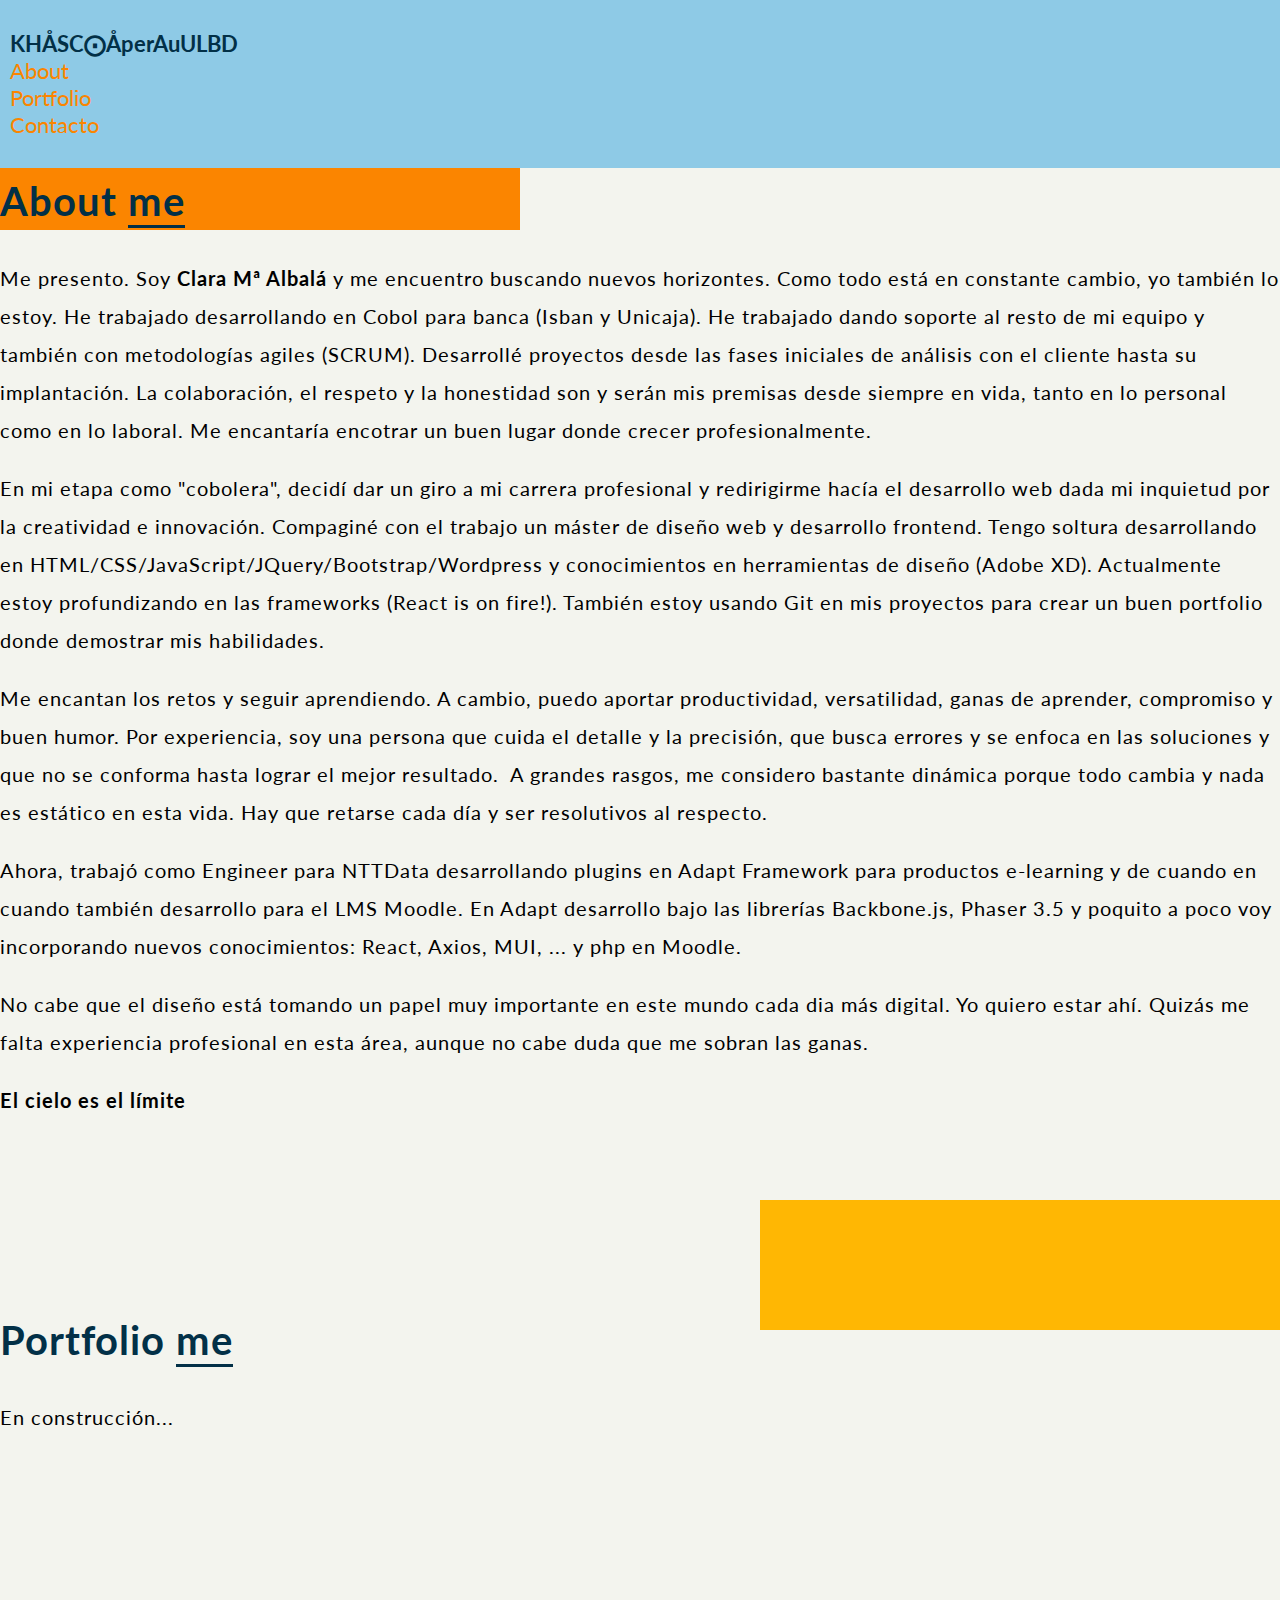
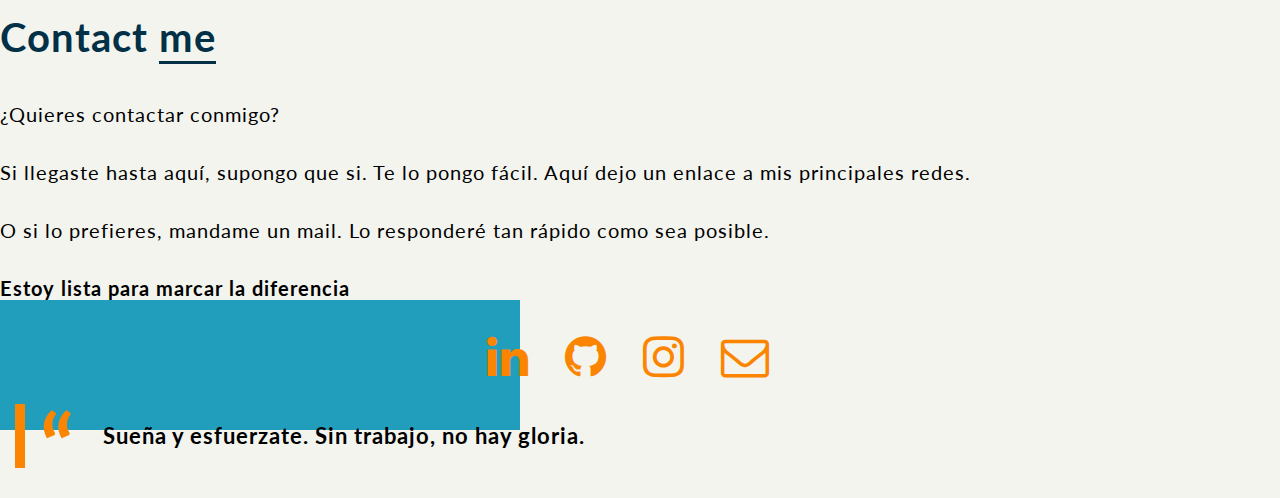
==== index.html @ 92a30cae "Update index.html" ====
<!DOCTYPE html>
<html lang="en">
<head>
    <meta charset="UTF-8">
    <meta name="viewport" content="width=device-width, initial-scale=1.0">
    <link rel="stylesheet" href="https://maxcdn.bootstrapcdn.com/font-awesome/4.6.1/css/font-awesome.min.css">
    <link rel="stylesheet" href="https://stackpath.bootstrapcdn.com/bootstrap/4.5.0/css/bootstrap.min.css" integrity="sha384-9aIt2nRpC12Uk9gS9baDl411NQApFmC26EwAOH8WgZl5MYYxFfc+NcPb1dKGj7Sk" crossorigin="anonymous">
    <link href="https://fonts.googleapis.com/css2?family=Lato:wght@400;700&family=Roboto:wght@400;700&display=swap" rel="stylesheet">
    <link rel="icon" type="image/png" href="img/portfolio.png">
    <link rel="stylesheet" href="css/style.css">
    <title>Clara Albalá GitHub Portfolio</title>
</head>
<body>
    <nav class="navbar cabecera__nav">
        <div class="cabecera__nombre" id="logo">
            <a href="https://clara-am.github.io/">ಠ_ಠ Clara Albalá</a>
        </div>
        <div class="cabecera__nav-lista">
            <ul class="nav">
                <li class="nav-item">
                    <a class="nav-link" href="#cv">About</a>
                </li>
                <li class="nav-item">
                    <a class="nav-link" href="#portfolio">Portfolio</a>
                </li>
                <li class="nav-item">
                    <a class="nav-link" href="#contacto">Contacto</a>
                </li>
            </ul>
        </div>
    </nav>
    <!--<header class="cabecera"></header>-->
    <section id="cv">
        <div class="container cv">
            <h2>About <span>me</span></h2>
            <div class="row">
                    <!--derecha blanco-->
                    <div class="col-md-7">
                        <p>
                        Me presento. Soy <strong>Clara Mª Albalá</strong> y me encuentro buscando nuevos horizontes. 
                        Como todo está en constante cambio, yo también lo estoy. He trabajado desarrollando en Cobol para banca (Isban y Unicaja). He trabajado dando soporte al resto de mi equipo y también con metodologías agiles (SCRUM). Desarrollé proyectos desde las fases iniciales de análisis con el cliente hasta su implantación. La colaboración, el respeto y la honestidad son y serán mis premisas desde siempre en vida, tanto en lo personal como en lo laboral. Me encantaría encotrar un buen lugar donde crecer profesionalmente.
                        </p>
                    </div>
                    <div class="col-md-5"></div>
                    <!--izquierda blanco-->
                    <div class="col-md-5"></div>
                    <div class="col-md-7">
                        <p>
                        En mi etapa como "cobolera", decidí dar un giro a mi carrera profesional y redirigirme hacía el desarrollo web dada mi inquietud por la creatividad e innovación. Compaginé con el trabajo un máster de diseño web y desarrollo frontend. Tengo soltura desarrollando en HTML/CSS/JavaScript/JQuery/Bootstrap/Wordpress y conocimientos en herramientas de diseño (Adobe XD). Actualmente estoy profundizando en las frameworks (React is on fire!). También estoy usando Git en mis proyectos para crear un buen portfolio donde demostrar mis habilidades. 
                        </p>
                    </div>
                    <!--derecha blanco-->
                    <div class="col-md-7">
                        <p>
                        Me encantan los retos y seguir aprendiendo. A cambio, puedo aportar productividad, versatilidad, ganas de aprender, compromiso y buen humor. Por experiencia, soy una persona que cuida el detalle y la precisión, que busca errores y se enfoca en las soluciones y que no se conforma hasta lograr el mejor resultado. 
                        A grandes rasgos, me considero bastante dinámica porque todo cambia y nada es estático en esta vida. Hay que retarse cada día y ser resolutivos al respecto.
                        </p>
                    </div>
                    <div class="col-md-5"></div>
                    <!--izquierda blanco-->
                    <div class="col-md-5"></div>
                    <div class="col-md-7">
                        <p>
                        Ahora, trabajó como Engineer para NTTData desarrollando plugins en Adapt Framework para productos e-learning y de cuando en cuando también desarrollo para el LMS Moodle. En Adapt desarrollo bajo las librerías Backbone.js, Phaser 3.5 y poquito a poco voy incorporando nuevos conocimientos: React, Axios, MUI, ... y php en Moodle.
                        </p>
                    </div>
                    <!--derecha blanco-->
                    <div class="col-md-7">
                        <p>
                        No cabe que el diseño está tomando un papel muy importante en este mundo cada dia más digital. Yo quiero estar ahí. Quizás me falta experiencia profesional en esta área, aunque no cabe duda que me sobran las ganas. 
                        </p>
                        <p><strong>El cielo es el límite</strong></p>
                    </div>
                    <div class="col-md-5"></div>
            </div>
        </div>
    </section>
    
    <section id="portfolio">
        <div class="container portfolio">
            <h2>Portfolio <span>me</span></h2>
            <div class="row">
                <div class="col-12">
                    <p>En construcción...</p>
                </div>
            </div>
        </div>
    </section>
    
    <section id="contacto">
        <div class="container contacto"> 
            <h2>Contact <span>me</span></h2>
            <div class="row">
                <div class="contacto__bloque-titulo col-6">
                    <p>¿Quieres contactar conmigo?</p>
                    <p>
                        Si llegaste hasta aquí, supongo que si.
                        Te lo pongo fácil. Aquí dejo un enlace a mis principales redes.
                    </p>
                    <p>
                        O si lo prefieres, mandame un mail. Lo responderé tan rápido como sea posible.
                    </p>
                    <p>
                        <strong>Estoy lista para marcar la diferencia</strong>
                    </p>
                </div>
                <div class="contacto__bloque-menu col-6">
                    <div class="contacto__bloque-menu-caja">
                        <ul class="contacto__menu-redes">
                            <li><a href="https://www.linkedin.com/in/claraam" target="_blank"><i class="fa fa-linkedin" aria-hidden="true"></i></a></li>
                            <li><a href="https://github.com/clara-am" target="_blank"><i class="fa fa-github" aria-hidden="true"></i></a></li>
                            <li><a href="https://www.instagram.com/clara_am_" target="_blank"><i class="fa fa-instagram" aria-hidden="true"></i></a></li>
                            <li><a href="mailto:almaclara2@gmail.com" target="_blank"><i class="fa fa-envelope-o" aria-hidden="true"></i></a></li>
                                
                        </ul>
                    </div>
                </div>
                <div class="contacto__bloque-block col-12">
                    <blockquote>
                        Sueña y esfuerzate. 
                        Sin trabajo, no hay gloria.
                    </blockquote>
                </div>
            </div>   
        </div>
    </section>
    <!--fondos-->
    <div class="fondito fondi-uno "></div>
    <div class="fondito fondi-dos"></div>
    <div class="fondito fondi-tres"></div>
    <footer>

    </footer>
    <script src="https://code.jquery.com/jquery-3.1.0.js"></script>
    <script src="https://stackpath.bootstrapcdn.com/bootstrap/3.4.1/js/bootstrap.min.js" integrity="sha384-aJ21OjlMXNL5UyIl/XNwTMqvzeRMZH2w8c5cRVpzpU8Y5bApTppSuUkhZXN0VxHd" crossorigin="anonymous"></script>
    <script src="js/main.js"></script>
</body>
</html>
---- css/style.css ----
/*reboot*/
*{
    margin:0;
    padding: 0;
    box-sizing: border-box;
    list-style: none;
    text-decoration: none;
}
html, body {
    height: 100vh;
}
body{
    /*overflow:hidden;*/
    font-weight: 400;
    font-size: 15px;
    background: #F3F4EE;
    color:#000;
    font-family: 'Lato', sans-serif;
}
img{
    max-width: 100%;
    overflow: hidden;
    display: block;
}
a:hover{
    text-decoration: none;
}
ul{
    margin:0;list-style: none; padding: 0;
}
p,blockquote{
    line-height: 1.9;
    letter-spacing: 0.5px;
}
input,textarea,button:focus{outline: none;}
h1,h2,h3,h4,h5,h6,p,blockquote {margin: 0; letter-spacing: 1px;line-height: 1.9;}
blockquote {
    border-left: 10px solid #FB8500;
    margin: 0 15px;
    padding: 0.5em 15px;
    quotes: "\201C" "\201D" "\2018" "\2019";
}
blockquote:before {
    color: #FB8500;
    content: "“";
    font-size: 4em;
    line-height: 0.1em;
    margin-right: 0.25em;
    vertical-align: -0.4em;
}
blockquote p {
    display: inline;
}
/*****colores***********/
/*
https://coolors.co/8ecae6-219ebc-023047-ffb703-fb8500
F3F4EE light grey
FB8500 Orange
FFB703 Honey yellow
023047 Prussian Blue
219EBC Blue green
8ECAE6 Light cornflower blue
*/
/****************DISEÑO*******************/
.cabecera{
    width: 100%;
    height: 102px;
}
.cabecera__nav{
    width: 100%;
    height: auto;
    position: fixed;
    transition:all 0.3s;
    z-index:52;
    background: #8ECAE6;
    padding-top: 30px;
    padding-bottom: 30px;
}
.cabecera__nombre{
    z-index:50;
    font-weight: 700;
    transition:all 0.3s;
    color: #023047;
    cursor: pointer;
    padding-left: 10px;
}
.cabecera__nombre:hover{
    color: #219EBC;
    transform: scale(1.2);
}
.cabecera__nav-lista{
    justify-content: flex-end;
}
.cabecera__nav ul li a{
    color: #FB8500;
    padding: 10px;
    transition: color 0.3s;
}
.cabecera__nav ul li a:hover{
    color: #FFB703;
}
.cabecera__nav-activa{
    color: #FFB703 !important; 
}
/********************/
.cabecera{
    width: 100%;
    padding-top: 103px;
}
.fondito{
    width: 520px;
    height: 130px;
    position: absolute;
    z-index: -2;
}
.cv,.portfolio,.contacto{
    padding-top: 103px;
}
.cv h2,
.portfolio h2,
.contacto h2{
    font-weight: 700;
    color: #023047;
    margin-top: 50px;
    margin-bottom: 20px;
}
.cv h2 span,
.portfolio h2 span,
.contacto h2 span{
    border-bottom: 3px solid currentColor;
}
.contacto h6,
.cv p,
.contacto p,
.contacto__bloque-titulo p{
    margin-bottom: 20px;
}
.contacto__menu-redes{
    font-size: 35px;
}
.contacto__menu-redes li{
    text-align: center;
}
.contacto__menu-redes a{
    display: block;
    color: #FB8500;
    transition: all 0.3s ease-in-out; 
}
.contacto__menu-redes a:hover{
    transform: scale(1.25);
    letter-spacing: 1px;
}
.contacto__bloque-block{
    margin-top: 20px;
    font-weight: 700;
    font-size: 17px;
}
.contacto__bloque-menu-caja{
    height: 100%;
    display: flex;
    justify-content: center;
    align-items: center;
}
/*******************************************/
/***************TABLET**********************/
@media (min-width: 768px) and (orientation: landscape){
    body{
        font-size: 18px;
    }
    .fondi-uno{
        top: 100px; left: 0; 
        background: #FB8500;
    }
    .fondi-dos{
        top: 1100px; right: 0;
        background: #FFB703;
    }
    .fondi-tres{
        top: 2300px;  left: 0; 
        background: #219EBC;
    }
    .cabecera{
        width: 100%;
        padding-top: 113px;
    }
    .cv,.portfolio,.contacto{
        padding-top: 113px;
    }
    .cabecera__nav{
        font-size: 20px;
    }
    .cabecera__nav ul li a{
        margin-right: 10px;
        background-image: linear-gradient(#FB8500, #FB8500),
          linear-gradient(#8ECAE6, #8ECAE6),
          linear-gradient(#FFB703, #FFB703);
        background-size: 20px 2px, 100% 2px, 0 2px;
        background-position: calc(20px * -1) 100%, 100% 100%, 0 100%;
        background-repeat: no-repeat;
        transition: background-size 2s linear, background-position 2s linear;
    }
    .cabecera__nav ul li a:hover{
        background-size: 20px 2px, 0 2px, 100% 2px;
        background-position: calc(100% + 20px) 100%, 100% 100%, 0 100%;
    }
    .cv h2,
    .portfolio h2,
    .contacto h2{
        font-size: 40px;
    }
    .contacto__menu-redes {
        font-size: 48px;
    }
    .contacto__menu-redes{
        align-self: flex-end;
    }
    .contacto__menu-redes li{
        display: inline-block;
        margin-right: 25px;
    }
    .contacto__bloque-block{
        font-size: 20px;
    }
    .contacto__menu-redes {
    font-size: 48px;
    }
}
@media (min-width: 768px) and (orientation: portrait){
    .fondi-uno{
        top: 100px; left: 0; 
        background: #FB8500;
    }
    .fondi-dos{
        top: 1100px; right: 0;
        background: #FFB703;
    }
    .fondi-tres{
        top: 2300px;  left: 0; 
        background: #219EBC;
    }
}
/*******************************************/
/***************ESCRITORIO******************/
@media (min-width: 992px) and (orientation: landscape){
    body{
        font-size: 20px;
    }
    .cabecera__nav{
        font-size: 22px;
    }
    .fondi-uno{
        top: 120px; 
    }
    .fondi-dos{
        top: 900px; 
    }
    .fondi-tres{
        top: 1700px;  
    }
    .contacto__bloque-block{
        font-size: 22px;
    }
}
@media (min-width: 992px) and (orientation: portrait){
    .fondi-uno{
        top: 120px; 
    }
    .fondi-dos{
        top: 1500px; 
    }
    .fondi-tres{
        top: 3000px;  
    }
}
@media (min-width: 1200px) and (orientation: landscape){
    .fondi-uno{
        top: 100px; 
    }
    .fondi-dos{
        top: 1200px; 
    }
    .fondi-tres{
        top: 1900px;  
    }
}
@media (min-width: 1200px) and (orientation: portrait){
    .fondi-uno{
        top: 100px; 
    }
    .fondi-dos{
        top: 600px; 
    }
    .fondi-tres{
        top: 900px;  
    }
}
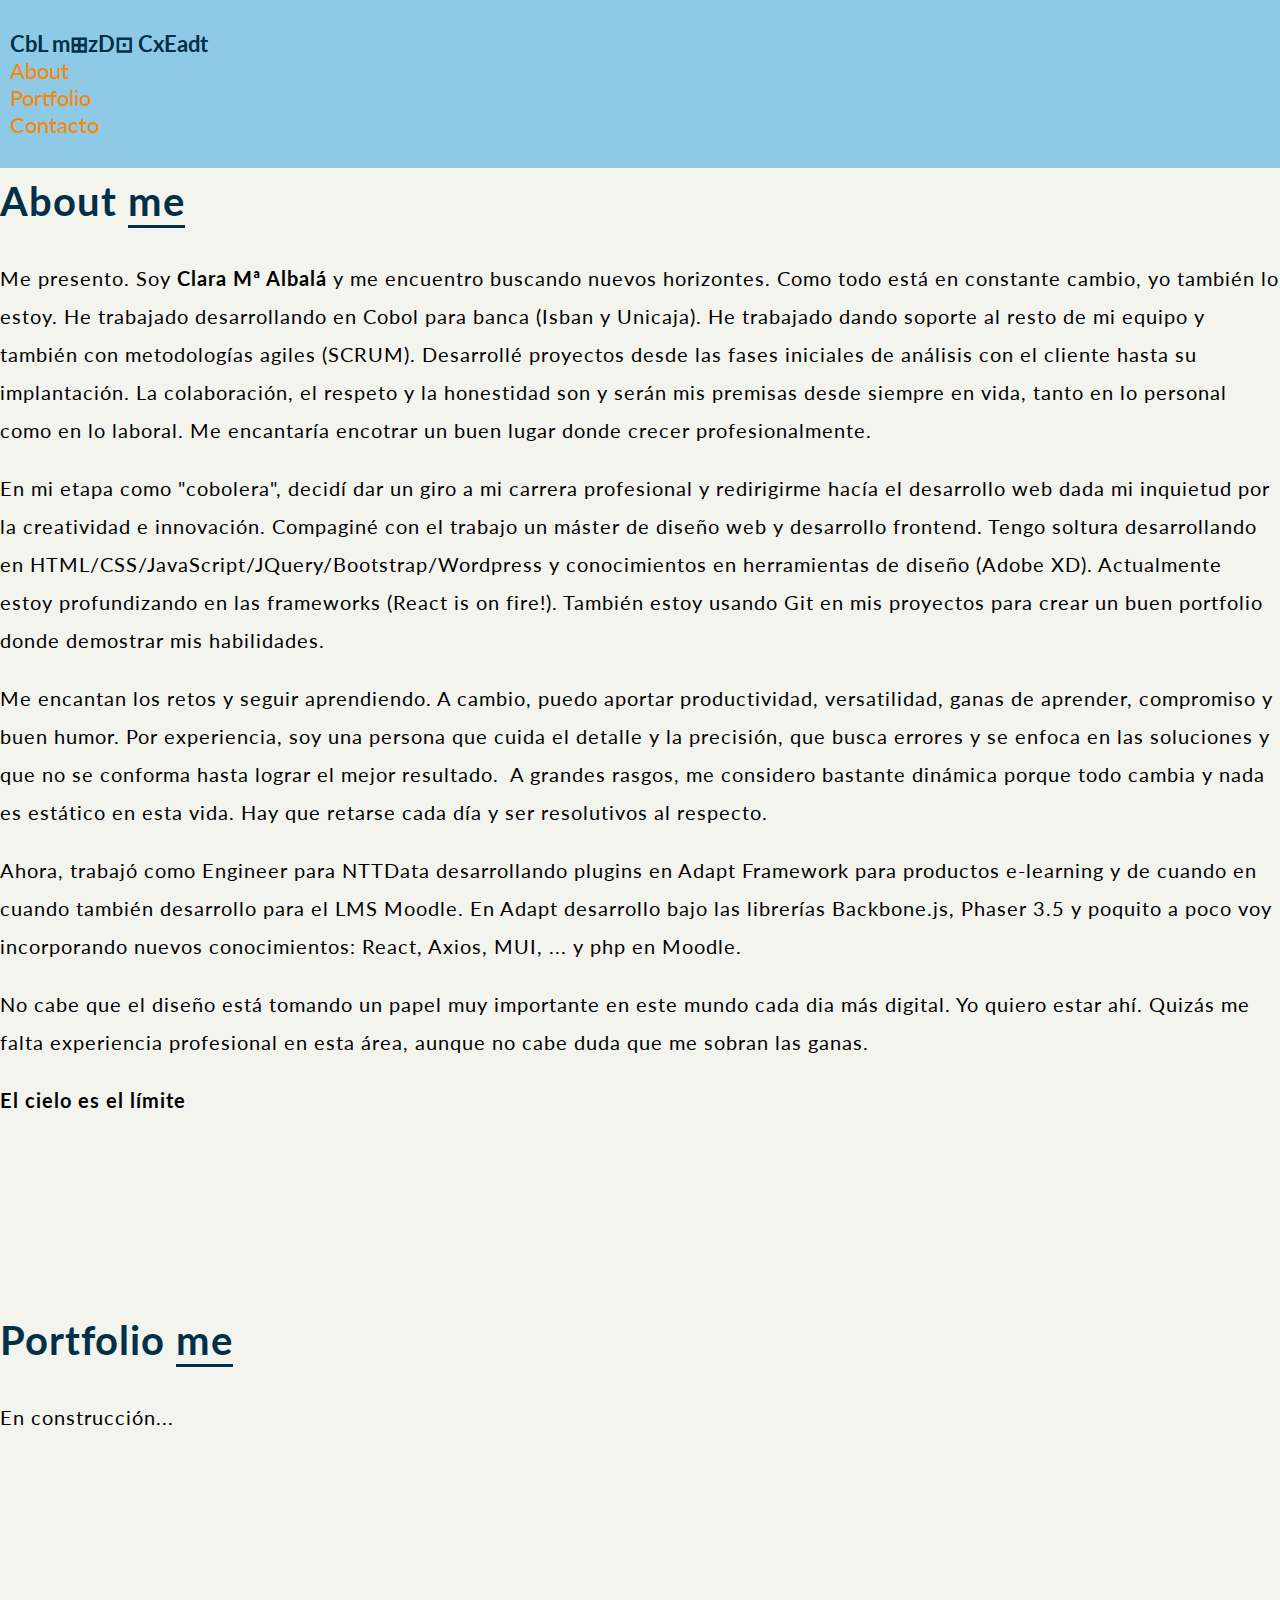
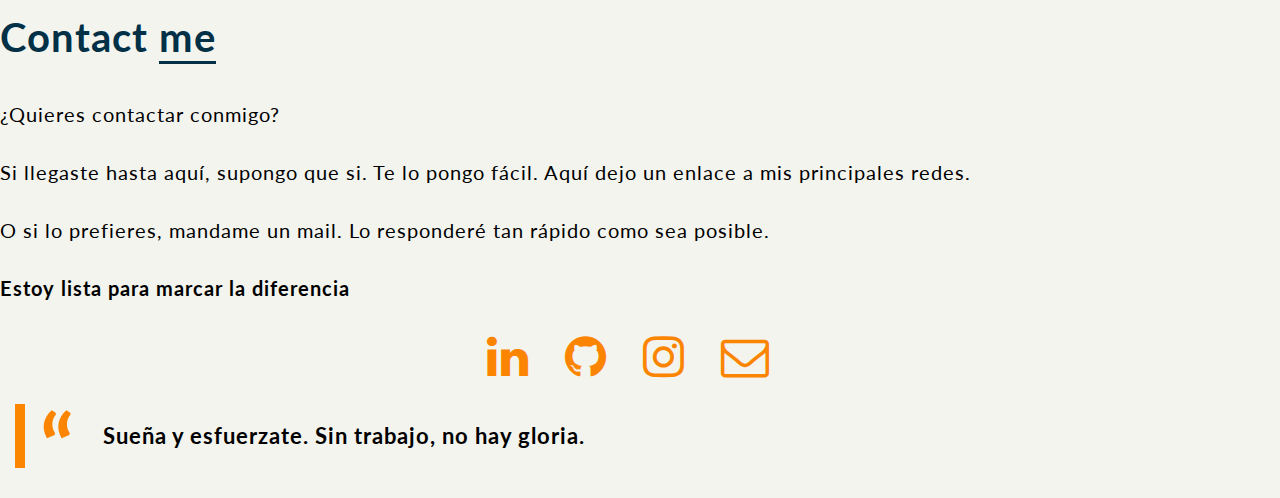
==== commit 38bcd62a: "Ajuste" ====
--- a/index.html
+++ b/index.html
@@ -125,9 +125,9 @@
         </div>
     </section>
     <!--fondos-->
-    <div class="fondito fondi-uno "></div>
-    <div class="fondito fondi-dos"></div>
-    <div class="fondito fondi-tres"></div>
+    <div class="fondito fondi-uno" transition-style="in:custom:swoopy"></div>
+    <div class="fondito fondi-dos" transition-style="in:custom:swoopy"></div>
+    <div class="fondito fondi-tres" transition-style="in:custom:swoopy"></div>
     <footer>
 
     </footer>
--- a/css/style.css
+++ b/css/style.css
@@ -61,6 +61,7 @@
 219EBC Blue green
 8ECAE6 Light cornflower blue
 */
+@import "https://unpkg.com/transition-style/transition.hackpack.min.css";
 /****************DISEÑO*******************/
 .cabecera{
     width: 100%;
@@ -161,6 +162,22 @@
     justify-content: center;
     align-items: center;
 }
+
+@keyframes swoopy {
+    from {
+        clip-path: var(--circle-top-right-out);
+    }
+    to {
+        clip-path: var(--circle-bottom-right-in);
+    }
+}
+
+[transition-style="in:custom:swoopy"] {
+    --transition__duration: 10s;
+    animation-name: swoopy;
+}
+  
+  
 /*******************************************/
 /***************TABLET**********************/
 @media (min-width: 768px) and (orientation: landscape){
@@ -169,15 +186,15 @@
     }
     .fondi-uno{
         top: 100px; left: 0; 
-        background: #FB8500;
+        //background: #FB8500;
     }
     .fondi-dos{
         top: 1100px; right: 0;
-        background: #FFB703;
+        //background: #FFB703;
     }
     .fondi-tres{
         top: 2300px;  left: 0; 
-        background: #219EBC;
+        //background: #219EBC;
     }
     .cabecera{
         width: 100%;
@@ -228,15 +245,15 @@
 @media (min-width: 768px) and (orientation: portrait){
     .fondi-uno{
         top: 100px; left: 0; 
-        background: #FB8500;
+        //background: #FB8500;
     }
     .fondi-dos{
         top: 1100px; right: 0;
-        background: #FFB703;
+        //background: #FFB703;
     }
     .fondi-tres{
         top: 2300px;  left: 0; 
-        background: #219EBC;
+        //background: #219EBC;
     }
 }
 /*******************************************/
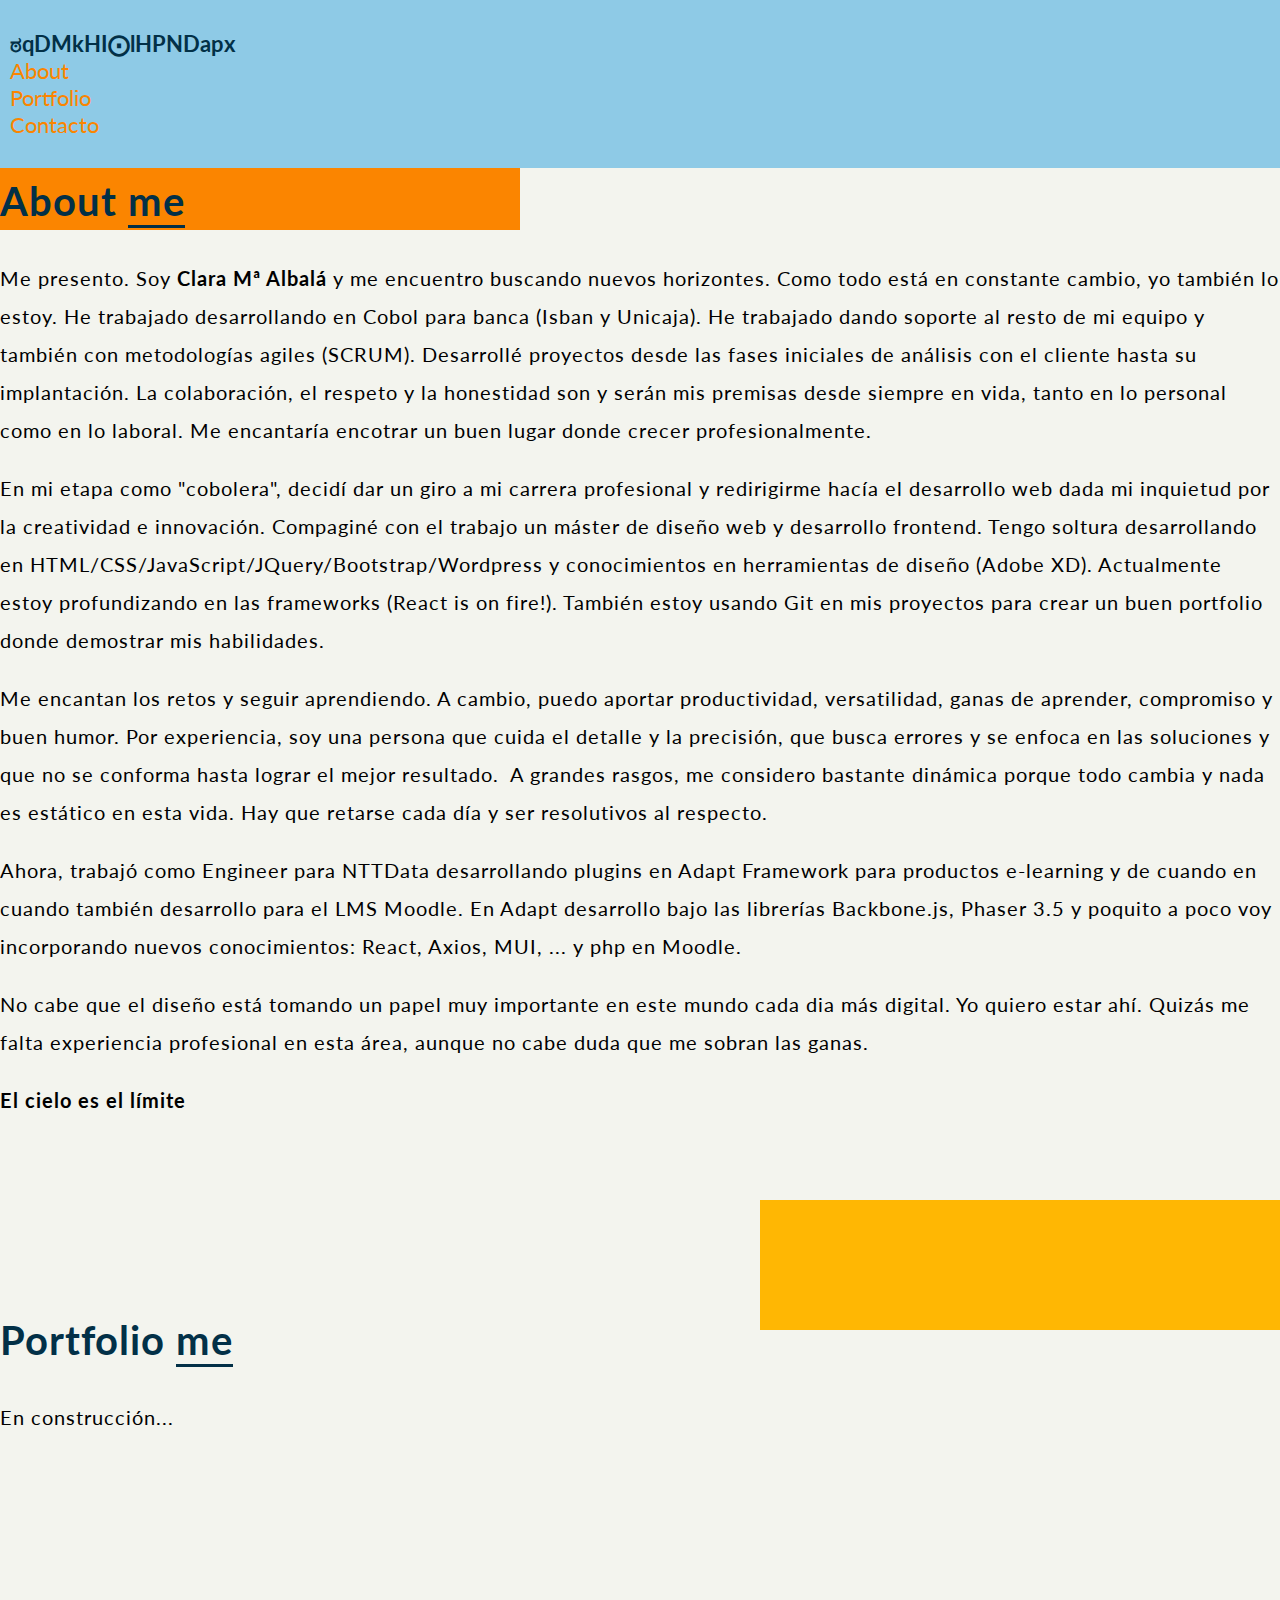
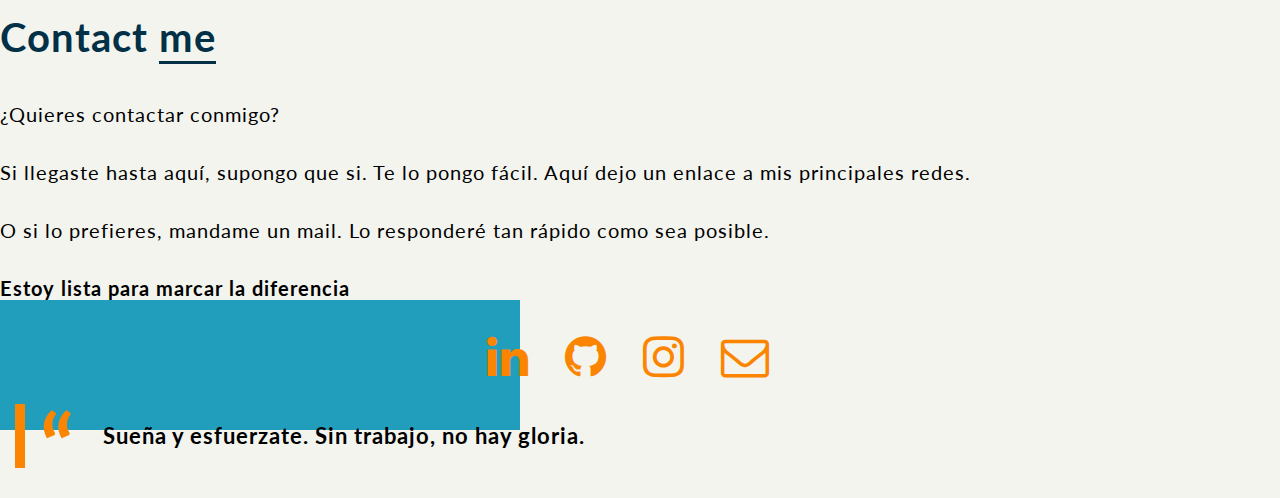
==== commit c345b64a: "Ajuste" ====
--- a/index.html
+++ b/index.html
@@ -125,9 +125,9 @@
         </div>
     </section>
     <!--fondos-->
-    <div class="fondito fondi-uno" transition-style="in:custom:swoopy"></div>
-    <div class="fondito fondi-dos" transition-style="in:custom:swoopy"></div>
-    <div class="fondito fondi-tres" transition-style="in:custom:swoopy"></div>
+    <div class="fondito fondi-uno" transition-style="in:wipe:right"></div>
+    <div class="fondito fondi-dos" transition-style="in:wipe:left"></div>
+    <div class="fondito fondi-tres" transition-style="in:wipe:right"></div>
     <footer>
 
     </footer>
--- a/css/style.css
+++ b/css/style.css
@@ -61,7 +61,7 @@
 219EBC Blue green
 8ECAE6 Light cornflower blue
 */
-@import "https://unpkg.com/transition-style/transition.hackpack.min.css";
+@import "https://unpkg.com/transition-style/transition.min.css";
 /****************DISEÑO*******************/
 .cabecera{
     width: 100%;
@@ -162,21 +162,6 @@
     justify-content: center;
     align-items: center;
 }
-
-@keyframes swoopy {
-    from {
-        clip-path: var(--circle-top-right-out);
-    }
-    to {
-        clip-path: var(--circle-bottom-right-in);
-    }
-}
-
-[transition-style="in:custom:swoopy"] {
-    --transition__duration: 10s;
-    animation-name: swoopy;
-}
-  
   
 /*******************************************/
 /***************TABLET**********************/
@@ -186,15 +171,15 @@
     }
     .fondi-uno{
         top: 100px; left: 0; 
-        //background: #FB8500;
+        background: #FB8500;
     }
     .fondi-dos{
         top: 1100px; right: 0;
-        //background: #FFB703;
+        background: #FFB703;
     }
     .fondi-tres{
         top: 2300px;  left: 0; 
-        //background: #219EBC;
+        background: #219EBC;
     }
     .cabecera{
         width: 100%;
@@ -245,15 +230,15 @@
 @media (min-width: 768px) and (orientation: portrait){
     .fondi-uno{
         top: 100px; left: 0; 
-        //background: #FB8500;
+        background: #FB8500;
     }
     .fondi-dos{
         top: 1100px; right: 0;
-        //background: #FFB703;
+        background: #FFB703;
     }
     .fondi-tres{
         top: 2300px;  left: 0; 
-        //background: #219EBC;
+        background: #219EBC;
     }
 }
 /*******************************************/
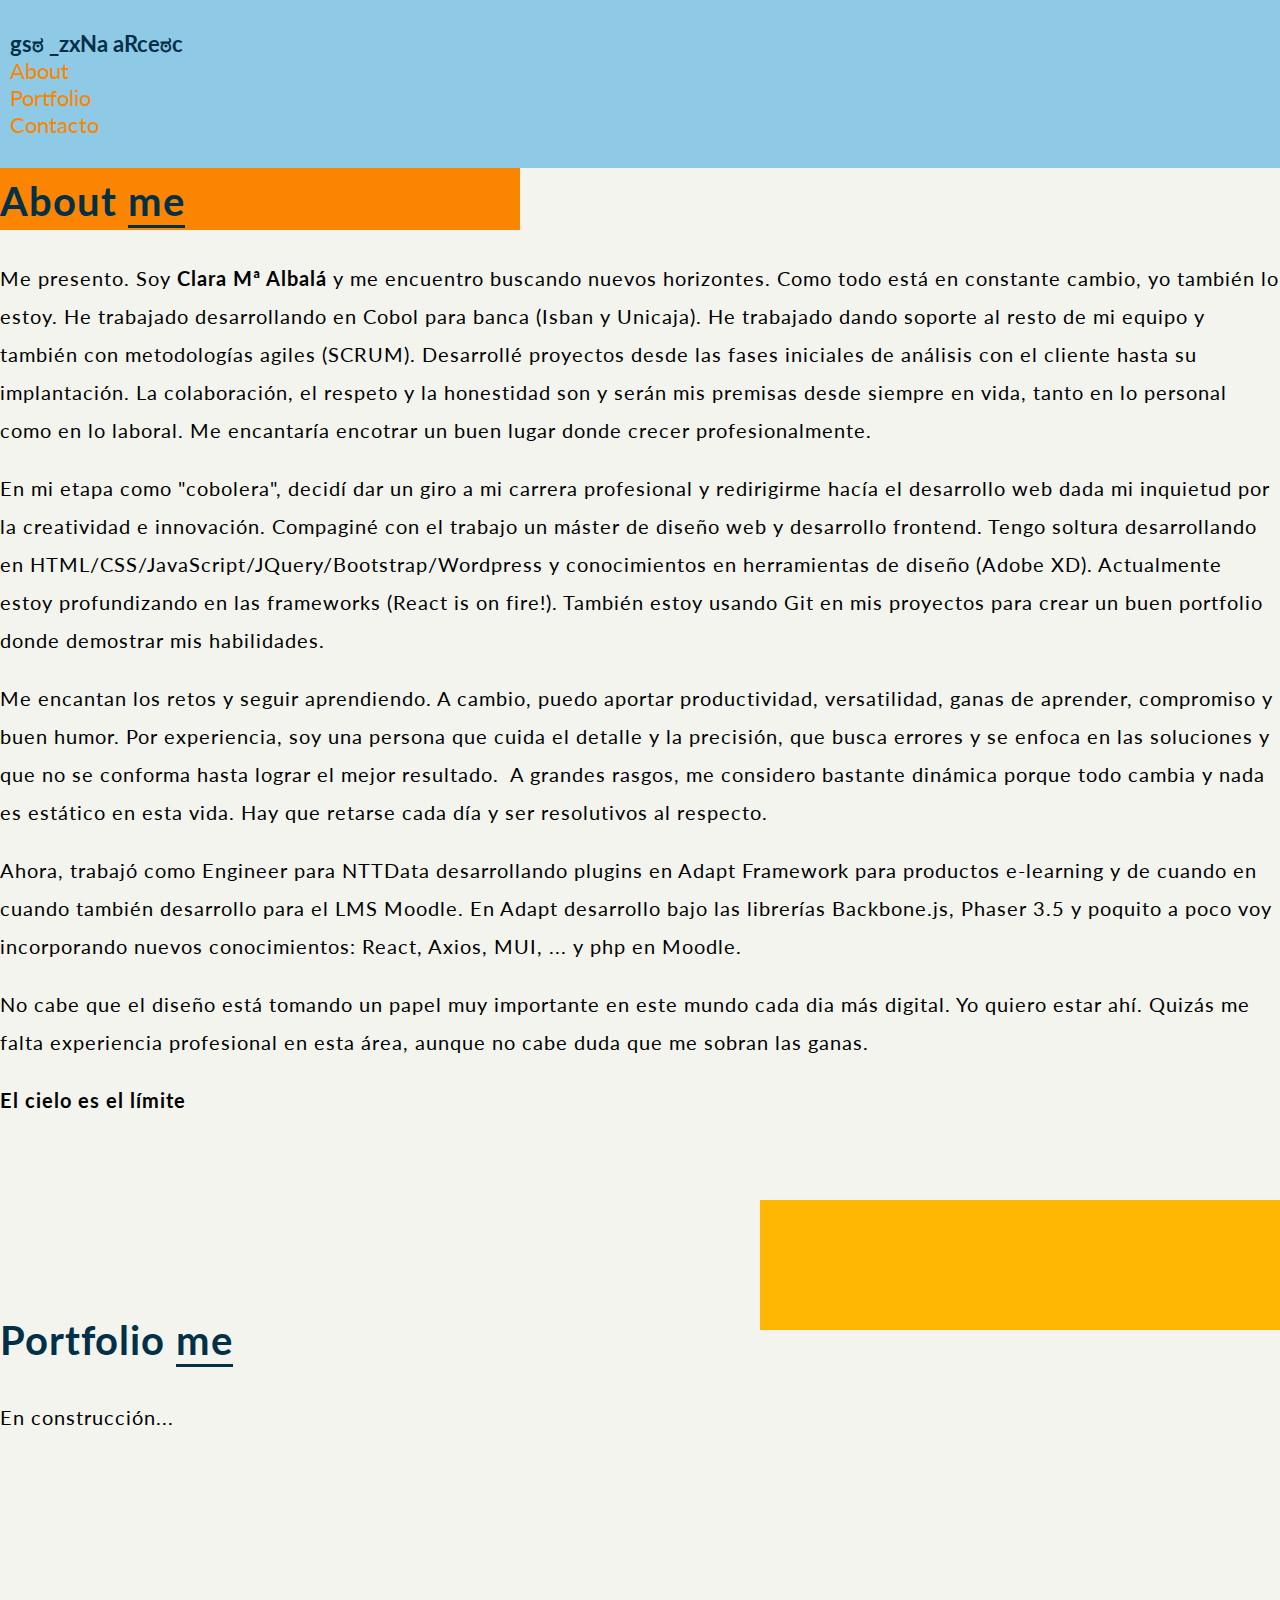
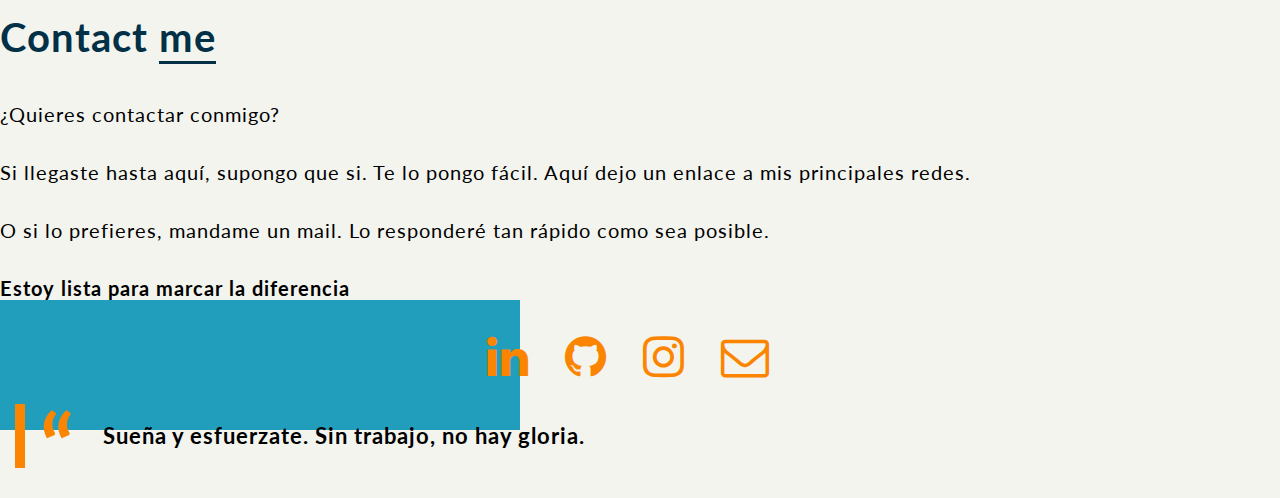
==== commit 8a05ef63: "ajuste" ====
--- a/index.html
+++ b/index.html
@@ -125,9 +125,9 @@
         </div>
     </section>
     <!--fondos-->
-    <div class="fondito fondi-uno" transition-style="in:wipe:right"></div>
-    <div class="fondito fondi-dos" transition-style="in:wipe:left"></div>
-    <div class="fondito fondi-tres" transition-style="in:wipe:right"></div>
+    <div class="fondito fondi-uno"></div>
+    <div class="fondito fondi-dos"></div>
+    <div class="fondito fondi-tres"></div>
     <footer>
 
     </footer>
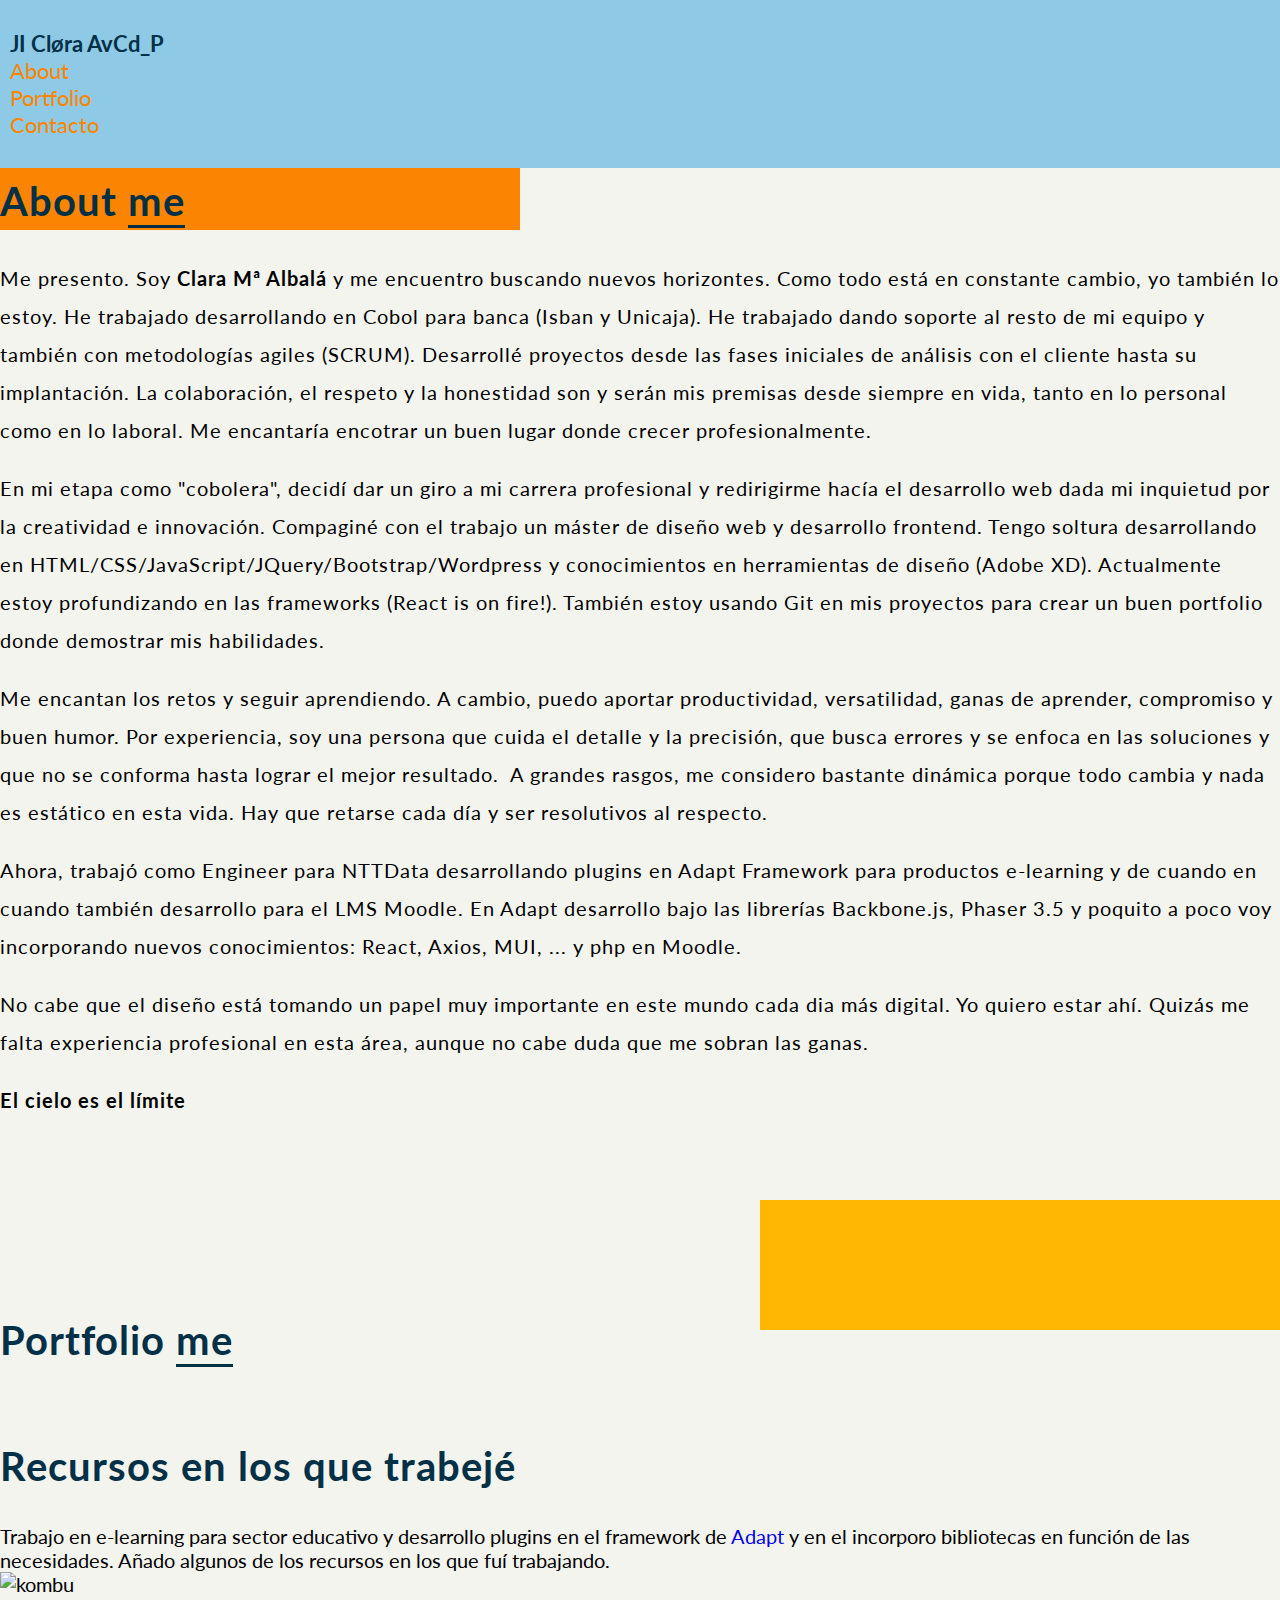
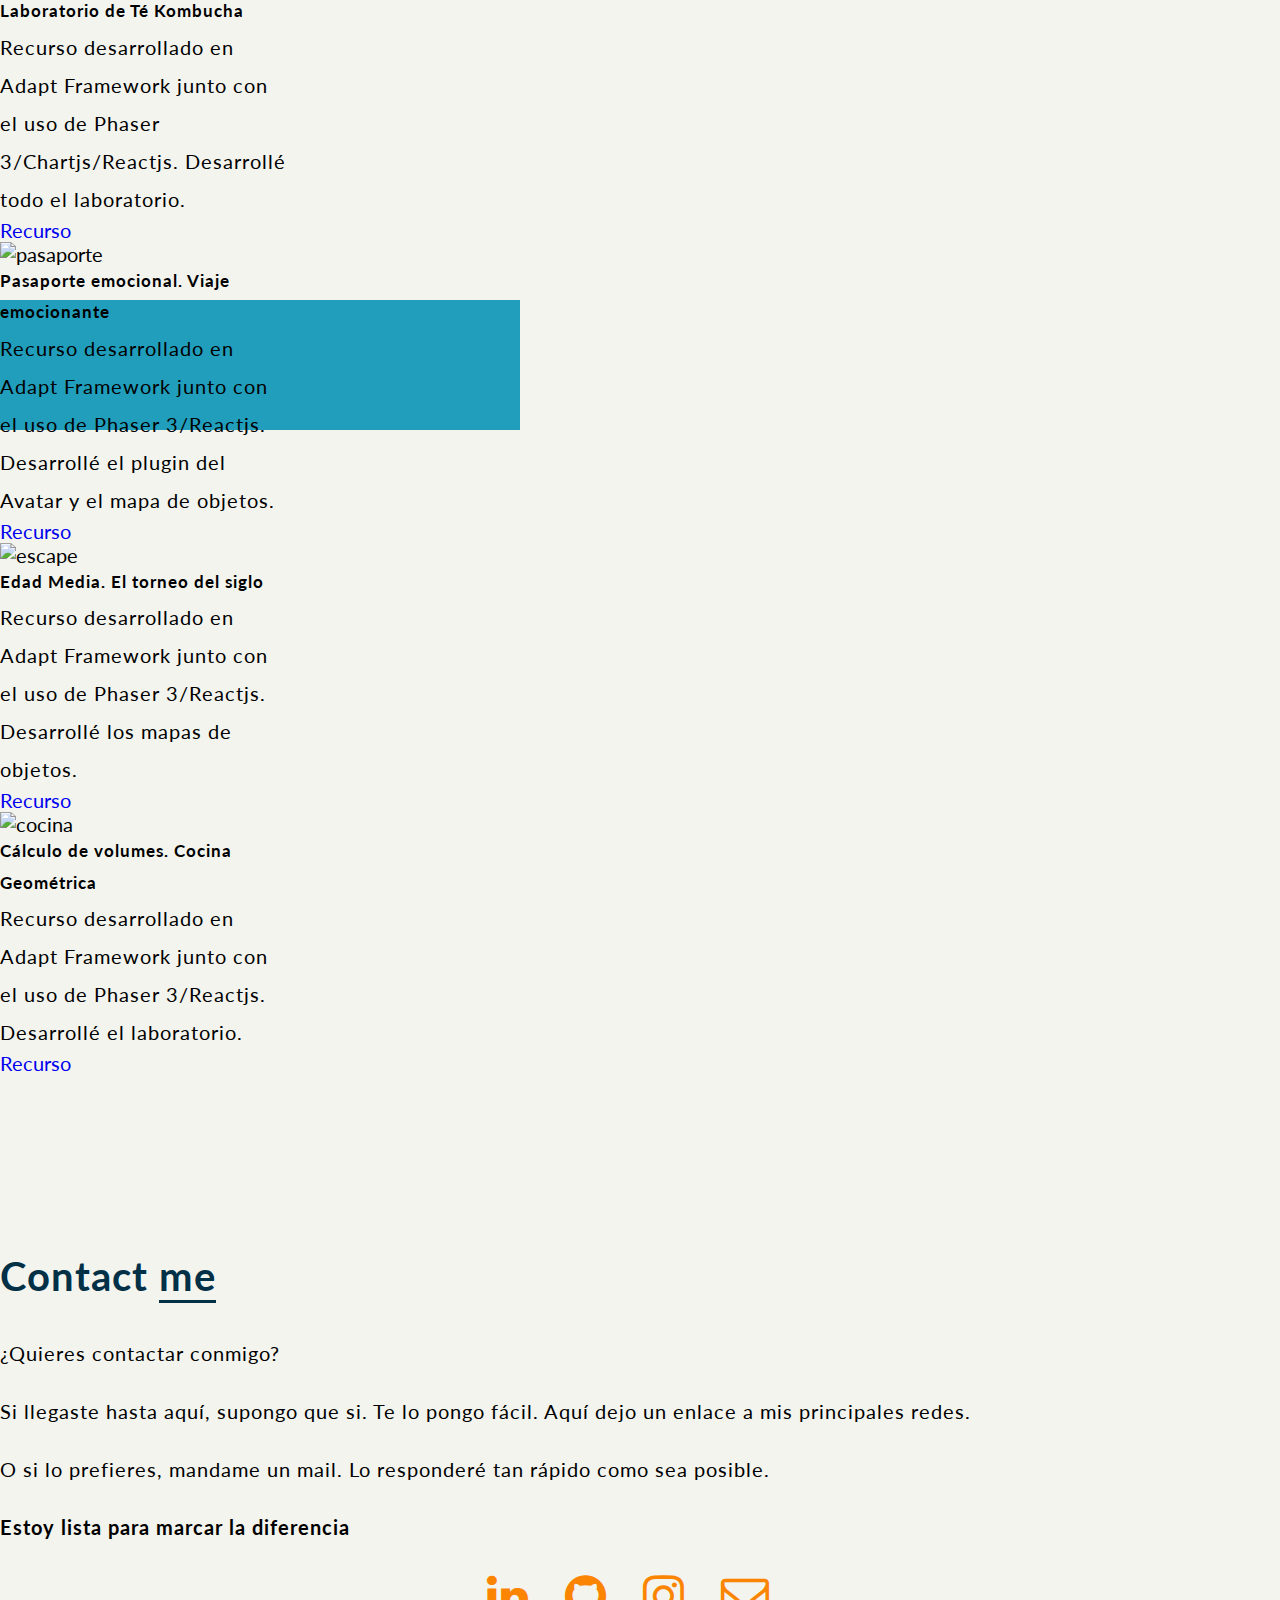
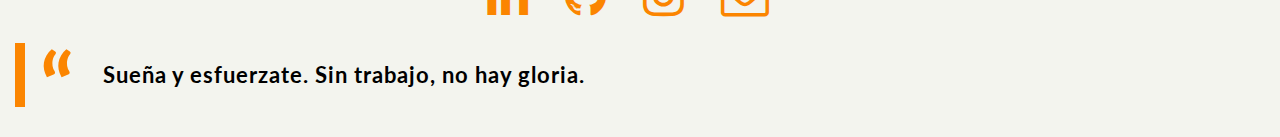
==== commit 92e79f6a: "Cambios portfolio" ====
--- a/index.html
+++ b/index.html
@@ -3,8 +3,7 @@
 <head>
     <meta charset="UTF-8">
     <meta name="viewport" content="width=device-width, initial-scale=1.0">
-    <link rel="stylesheet" href="https://maxcdn.bootstrapcdn.com/font-awesome/4.6.1/css/font-awesome.min.css">
-    <link rel="stylesheet" href="https://stackpath.bootstrapcdn.com/bootstrap/4.5.0/css/bootstrap.min.css" integrity="sha384-9aIt2nRpC12Uk9gS9baDl411NQApFmC26EwAOH8WgZl5MYYxFfc+NcPb1dKGj7Sk" crossorigin="anonymous">
+    <link rel="stylesheet" href="https://maxcdn.bootstrapcdn.com/font-awesome/4.6.1/css/font-awesome.min.css"><link href="https://cdn.jsdelivr.net/npm/bootstrap@5.3.0/dist/css/bootstrap.min.css" rel="stylesheet" integrity="sha384-9ndCyUaIbzAi2FUVXJi0CjmCapSmO7SnpJef0486qhLnuZ2cdeRhO02iuK6FUUVM" crossorigin="anonymous">
     <link href="https://fonts.googleapis.com/css2?family=Lato:wght@400;700&family=Roboto:wght@400;700&display=swap" rel="stylesheet">
     <link rel="icon" type="image/png" href="img/portfolio.png">
     <link rel="stylesheet" href="css/style.css">
@@ -81,7 +80,54 @@
             <h2>Portfolio <span>me</span></h2>
             <div class="row">
                 <div class="col-12">
-                    <p>En construcción...</p>
+                    <div class="portfolio__info">
+                        <h2>Recursos en los que trabejé</h1>
+                        <div class="portfolio__info-text">Trabajo en e-learning para sector educativo y desarrollo plugins en el framework de <a href="https://www.adaptlearning.org/index.php/adapt-framework/">Adapt</a> y en el incorporo bibliotecas en función de las necesidades. Añado algunos de los recursos en los que fuí trabajando.</div>
+                        <div class="container text-center">
+                            <div class="row">
+                                <div class="col">
+                                    <div class="card" style="width: 18rem;">
+                                        <img src="https://recursos.edu.xunta.gal/sites/default/files/styles/imaxe_medium/public/imaxes/recursos/BIOXEO-Kombucha.jpg?itok=RJ5PdtV3/" class="card-img-top" alt="kombu">
+                                        <div class="card-body">
+                                          <h5 class="card-title">Laboratorio de Té Kombucha</h5>
+                                          <p class="card-text">Recurso desarrollado en Adapt Framework junto con el uso de Phaser 3/Chartjs/Reactjs. Desarrollé todo el laboratorio.</p>
+                                          <a href="https://recursos.edu.xunta.gal/es/recurso/laboratorio-de-te-kombucha" class="btn btn-primary">Recurso</a>
+                                        </div>
+                                    </div>
+                                </div>
+                                <div class="col">
+                                    <div class="card" style="width: 18rem;">
+                                        <img src="https://recursos.edu.xunta.gal/sites/default/files/styles/imaxe_medium/public/imaxes/recursos/EduBen-Pasaporte_prim.jpg?itok=lGc3lE_q" class="card-img-top" alt="pasaporte">
+                                        <div class="card-body">
+                                          <h5 class="card-title">Pasaporte emocional. Viaje emocionante</h5>
+                                          <p class="card-text">Recurso desarrollado en Adapt Framework junto con el uso de Phaser 3/Reactjs. Desarrollé el plugin del Avatar y el mapa de objetos.</p>
+                                          <a href="https://recursos.edu.xunta.gal/es/recurso/pasaporte-emocional-viaje-emocionante-ep" class="btn btn-primary">Recurso</a>
+                                        </div>
+                                    </div>
+                                </div>
+                                <div class="col">
+                                    <div class="card" style="width: 18rem;">
+                                        <img src="https://recursos.edu.xunta.gal/sites/default/files/styles/imaxe_medium/public/imaxes/recursos/CCSS-IM-escapeRoom.jpg?itok=ZdHEIEHm" class="card-img-top" alt="escape">
+                                        <div class="card-body">
+                                          <h5 class="card-title">Edad Media. El torneo del siglo</h5>
+                                          <p class="card-text">Recurso desarrollado en Adapt Framework junto con el uso de Phaser 3/Reactjs. Desarrollé los mapas de objetos.</p>
+                                          <a href="https://recursos.edu.xunta.gal/es/recurso/edad-media-el-torneo-del-siglo" class="btn btn-primary">Recurso</a>
+                                        </div>
+                                    </div>
+                                </div>
+                                <div class="col">
+                                    <div class="card" style="width: 18rem;">
+                                        <img src="https://recursos.edu.xunta.gal/sites/default/files/styles/imaxe_medium/public/imaxes/recursos/MATES2-Cocina.jpg?itok=FCw7ZwS9" class="card-img-top" alt="cocina">
+                                        <div class="card-body">
+                                          <h5 class="card-title">Cálculo de volumes. Cocina Geométrica</h5>
+                                          <p class="card-text">Recurso desarrollado en Adapt Framework junto con el uso de Phaser 3/Reactjs. Desarrollé el laboratorio.</p>
+                                          <a href="https://recursos.edu.xunta.gal/es/recurso/calculo-de-volumenes-cocina-geometrica" class="btn btn-primary">Recurso</a>
+                                        </div>
+                                    </div>
+                                </div>
+                            </div>
+                        </div>
+                    </div>
                 </div>
             </div>
         </div>
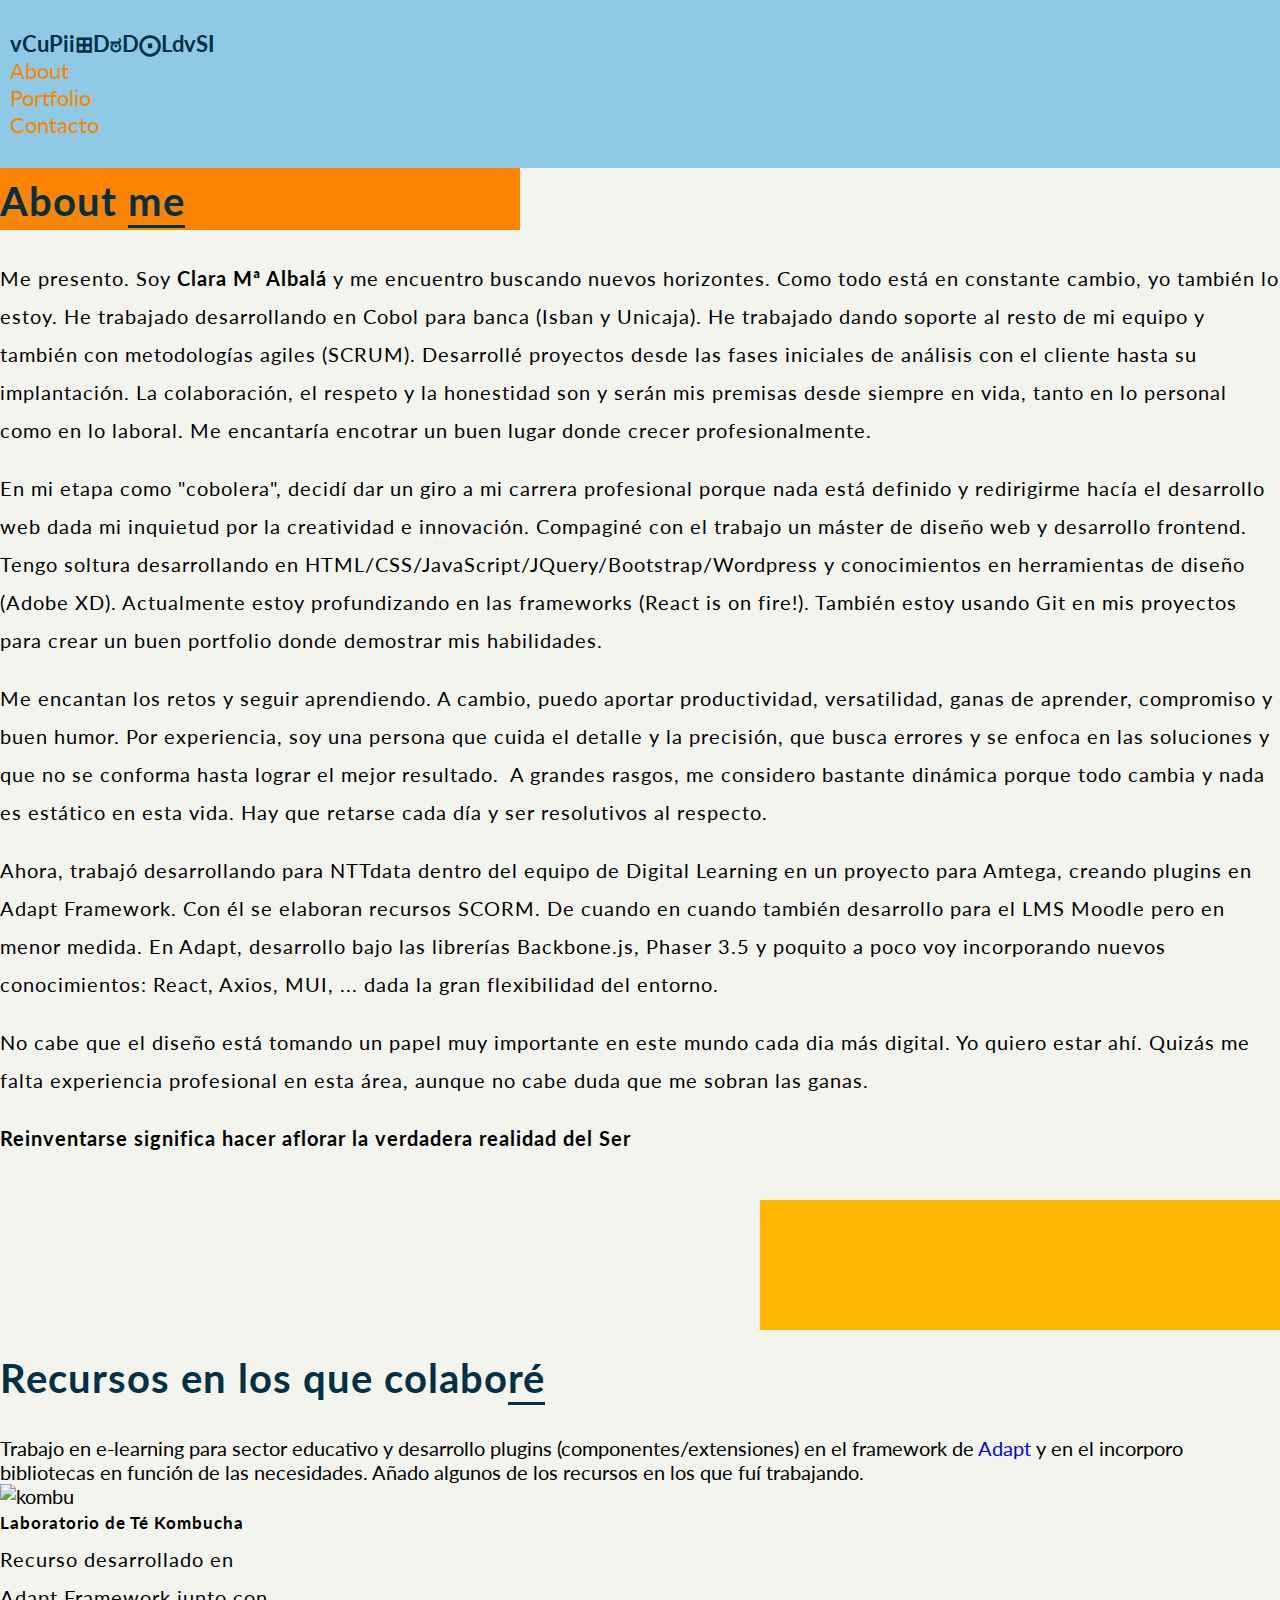
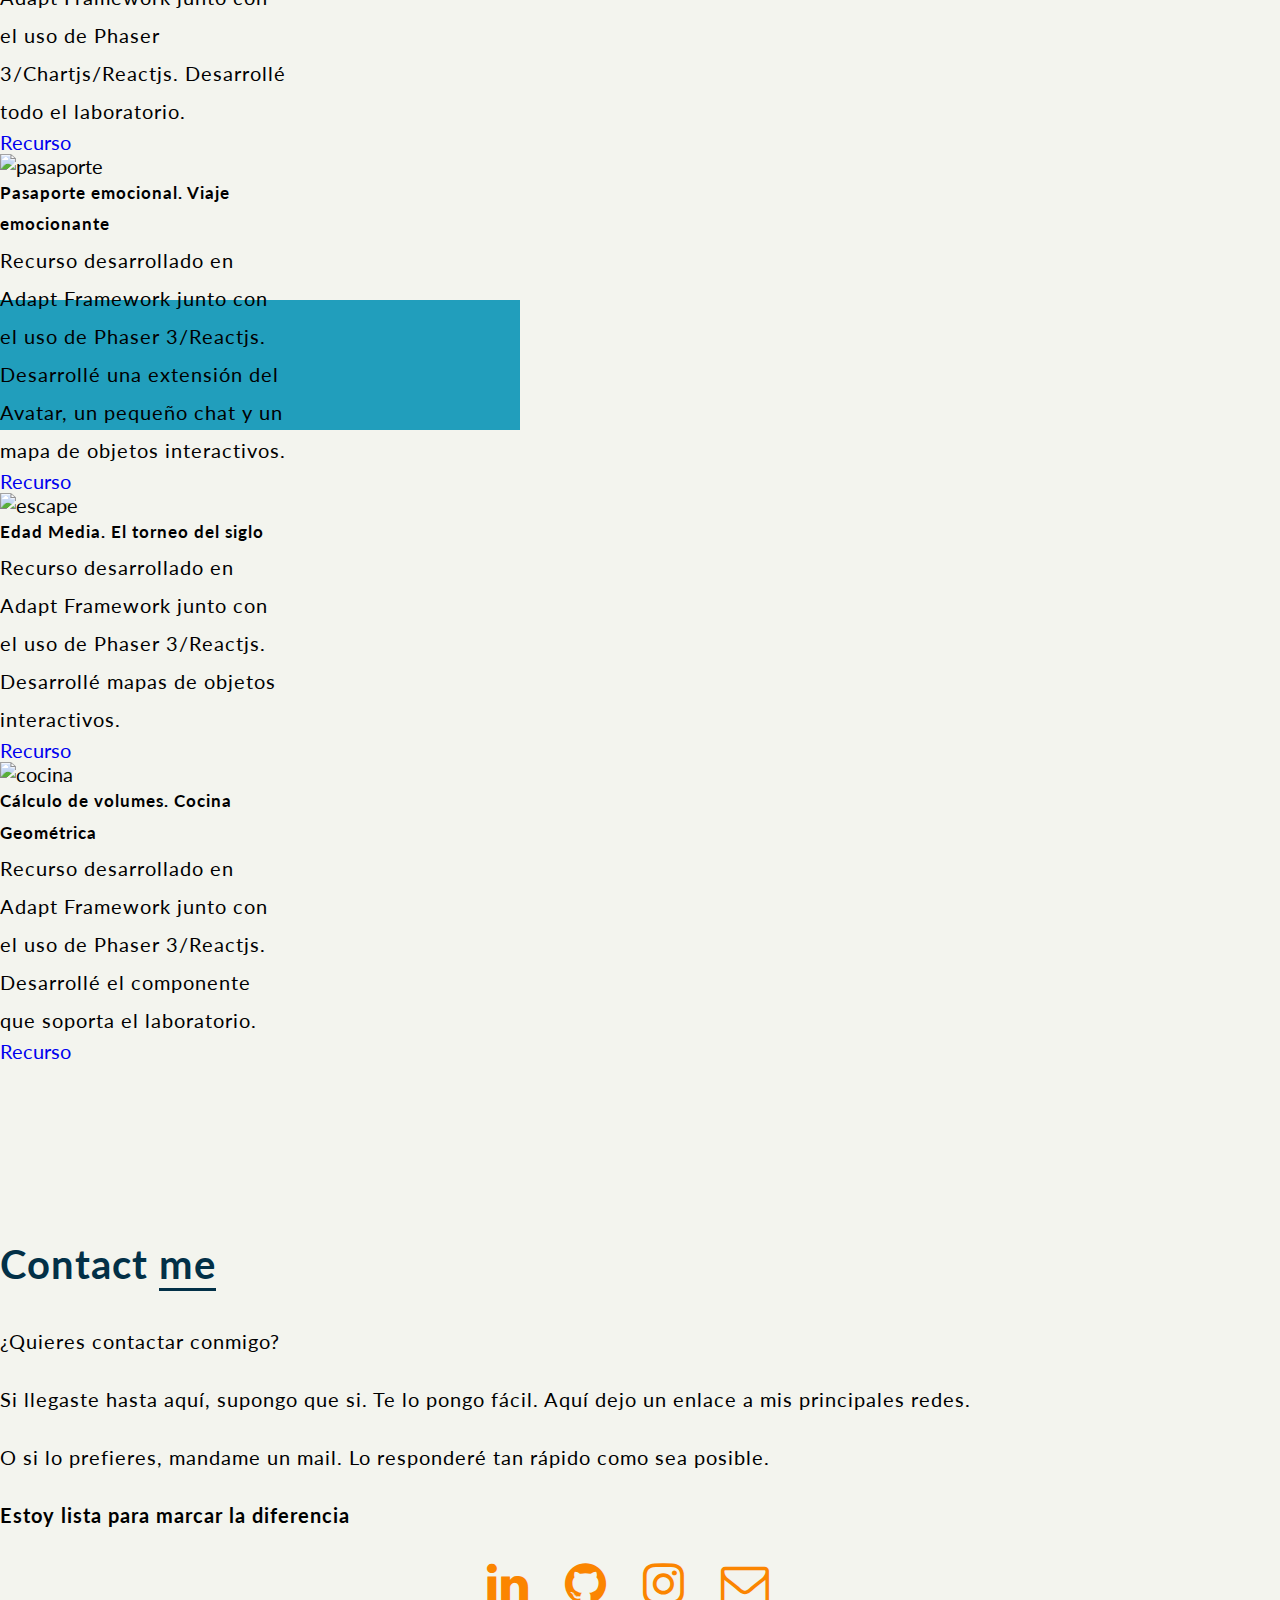
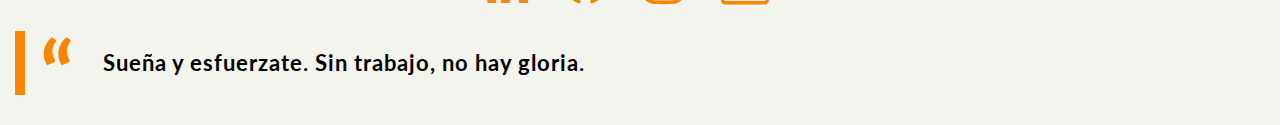
==== commit 854b2477: "Ajustes textos" ====
--- a/index.html
+++ b/index.html
@@ -45,7 +45,7 @@
                     <div class="col-md-5"></div>
                     <div class="col-md-7">
                         <p>
-                        En mi etapa como "cobolera", decidí dar un giro a mi carrera profesional y redirigirme hacía el desarrollo web dada mi inquietud por la creatividad e innovación. Compaginé con el trabajo un máster de diseño web y desarrollo frontend. Tengo soltura desarrollando en HTML/CSS/JavaScript/JQuery/Bootstrap/Wordpress y conocimientos en herramientas de diseño (Adobe XD). Actualmente estoy profundizando en las frameworks (React is on fire!). También estoy usando Git en mis proyectos para crear un buen portfolio donde demostrar mis habilidades. 
+                        En mi etapa como "cobolera", decidí dar un giro a mi carrera profesional porque nada está definido y redirigirme hacía el desarrollo web dada mi inquietud por la creatividad e innovación. Compaginé con el trabajo un máster de diseño web y desarrollo frontend. Tengo soltura desarrollando en HTML/CSS/JavaScript/JQuery/Bootstrap/Wordpress y conocimientos en herramientas de diseño (Adobe XD). Actualmente estoy profundizando en las frameworks (React is on fire!). También estoy usando Git en mis proyectos para crear un buen portfolio donde demostrar mis habilidades. 
                         </p>
                     </div>
                     <!--derecha blanco-->
@@ -60,15 +60,15 @@
                     <div class="col-md-5"></div>
                     <div class="col-md-7">
                         <p>
-                        Ahora, trabajó como Engineer para NTTData desarrollando plugins en Adapt Framework para productos e-learning y de cuando en cuando también desarrollo para el LMS Moodle. En Adapt desarrollo bajo las librerías Backbone.js, Phaser 3.5 y poquito a poco voy incorporando nuevos conocimientos: React, Axios, MUI, ... y php en Moodle.
+                        Ahora, trabajó desarrollando para NTTdata dentro del equipo de Digital Learning en un proyecto para Amtega, creando plugins en Adapt Framework. Con él se elaboran recursos SCORM. De cuando en cuando también desarrollo para el LMS Moodle pero en menor medida. En Adapt, desarrollo bajo las librerías Backbone.js, Phaser 3.5 y poquito a poco voy incorporando nuevos conocimientos: React, Axios, MUI, ... dada la gran flexibilidad del entorno.
                         </p>
                     </div>
                     <!--derecha blanco-->
                     <div class="col-md-7">
                         <p>
-                        No cabe que el diseño está tomando un papel muy importante en este mundo cada dia más digital. Yo quiero estar ahí. Quizás me falta experiencia profesional en esta área, aunque no cabe duda que me sobran las ganas. 
+                        No cabe que el diseño está tomando un papel muy importante en este mundo cada dia más digital. Yo quiero estar ahí. Quizás me falta experiencia profesional en esta área, aunque no cabe duda que me sobran las ganas. 
                         </p>
-                        <p><strong>El cielo es el límite</strong></p>
+                        <p><strong>Reinventarse significa hacer aflorar la verdadera realidad del Ser</strong></p>
                     </div>
                     <div class="col-md-5"></div>
             </div>
@@ -77,12 +77,11 @@
     
     <section id="portfolio">
         <div class="container portfolio">
-            <h2>Portfolio <span>me</span></h2>
+            <h2>Recursos en los que colabo<span>ré</span></h2>
             <div class="row">
                 <div class="col-12">
                     <div class="portfolio__info">
-                        <h2>Recursos en los que trabejé</h1>
-                        <div class="portfolio__info-text">Trabajo en e-learning para sector educativo y desarrollo plugins en el framework de <a href="https://www.adaptlearning.org/index.php/adapt-framework/">Adapt</a> y en el incorporo bibliotecas en función de las necesidades. Añado algunos de los recursos en los que fuí trabajando.</div>
+                        <div class="portfolio__info-text pb-4">Trabajo en e-learning para sector educativo y desarrollo plugins (componentes/extensiones) en el framework de <a class="link-info link-offset-2 link-underline-opacity-25 link-underline-opacity-100-hover" href="https://www.adaptlearning.org/index.php/adapt-framework/">Adapt</a> y en el incorporo bibliotecas en función de las necesidades. Añado algunos de los recursos en los que fuí trabajando.</div>
                         <div class="container text-center">
                             <div class="row">
                                 <div class="col">
@@ -90,8 +89,8 @@
                                         <img src="https://recursos.edu.xunta.gal/sites/default/files/styles/imaxe_medium/public/imaxes/recursos/BIOXEO-Kombucha.jpg?itok=RJ5PdtV3/" class="card-img-top" alt="kombu">
                                         <div class="card-body">
                                           <h5 class="card-title">Laboratorio de Té Kombucha</h5>
-                                          <p class="card-text">Recurso desarrollado en Adapt Framework junto con el uso de Phaser 3/Chartjs/Reactjs. Desarrollé todo el laboratorio.</p>
-                                          <a href="https://recursos.edu.xunta.gal/es/recurso/laboratorio-de-te-kombucha" class="btn btn-primary">Recurso</a>
+                                          <p class="card-text fs-6">Recurso desarrollado en Adapt Framework junto con el uso de Phaser 3/Chartjs/Reactjs. Desarrollé todo el laboratorio.</p>
+                                          <a href="https://recursos.edu.xunta.gal/es/recurso/laboratorio-de-te-kombucha" class="btn btn-outline-info m-3">Recurso</a>
                                         </div>
                                     </div>
                                 </div>
@@ -100,8 +99,8 @@
                                         <img src="https://recursos.edu.xunta.gal/sites/default/files/styles/imaxe_medium/public/imaxes/recursos/EduBen-Pasaporte_prim.jpg?itok=lGc3lE_q" class="card-img-top" alt="pasaporte">
                                         <div class="card-body">
                                           <h5 class="card-title">Pasaporte emocional. Viaje emocionante</h5>
-                                          <p class="card-text">Recurso desarrollado en Adapt Framework junto con el uso de Phaser 3/Reactjs. Desarrollé el plugin del Avatar y el mapa de objetos.</p>
-                                          <a href="https://recursos.edu.xunta.gal/es/recurso/pasaporte-emocional-viaje-emocionante-ep" class="btn btn-primary">Recurso</a>
+                                          <p class="card-text fs-6">Recurso desarrollado en Adapt Framework junto con el uso de Phaser 3/Reactjs. Desarrollé una extensión del Avatar, un pequeño chat y un mapa de objetos interactivos.</p>
+                                          <a href="https://recursos.edu.xunta.gal/es/recurso/pasaporte-emocional-viaje-emocionante-ep" class="btn btn-outline-info m-3">Recurso</a>
                                         </div>
                                     </div>
                                 </div>
@@ -110,8 +109,8 @@
                                         <img src="https://recursos.edu.xunta.gal/sites/default/files/styles/imaxe_medium/public/imaxes/recursos/CCSS-IM-escapeRoom.jpg?itok=ZdHEIEHm" class="card-img-top" alt="escape">
                                         <div class="card-body">
                                           <h5 class="card-title">Edad Media. El torneo del siglo</h5>
-                                          <p class="card-text">Recurso desarrollado en Adapt Framework junto con el uso de Phaser 3/Reactjs. Desarrollé los mapas de objetos.</p>
-                                          <a href="https://recursos.edu.xunta.gal/es/recurso/edad-media-el-torneo-del-siglo" class="btn btn-primary">Recurso</a>
+                                          <p class="card-text fs-6">Recurso desarrollado en Adapt Framework junto con el uso de Phaser 3/Reactjs. Desarrollé mapas de objetos interactivos.</p>
+                                          <a href="https://recursos.edu.xunta.gal/es/recurso/edad-media-el-torneo-del-siglo" class="btn btn-outline-info m-3">Recurso</a>
                                         </div>
                                     </div>
                                 </div>
@@ -120,8 +119,8 @@
                                         <img src="https://recursos.edu.xunta.gal/sites/default/files/styles/imaxe_medium/public/imaxes/recursos/MATES2-Cocina.jpg?itok=FCw7ZwS9" class="card-img-top" alt="cocina">
                                         <div class="card-body">
                                           <h5 class="card-title">Cálculo de volumes. Cocina Geométrica</h5>
-                                          <p class="card-text">Recurso desarrollado en Adapt Framework junto con el uso de Phaser 3/Reactjs. Desarrollé el laboratorio.</p>
-                                          <a href="https://recursos.edu.xunta.gal/es/recurso/calculo-de-volumenes-cocina-geometrica" class="btn btn-primary">Recurso</a>
+                                          <p class="card-text fs-6">Recurso desarrollado en Adapt Framework junto con el uso de Phaser 3/Reactjs. Desarrollé el componente que soporta el laboratorio.</p>
+                                          <a href="https://recursos.edu.xunta.gal/es/recurso/calculo-de-volumenes-cocina-geometrica" class="btn btn-outline-info m-3">Recurso</a>
                                         </div>
                                     </div>
                                 </div>
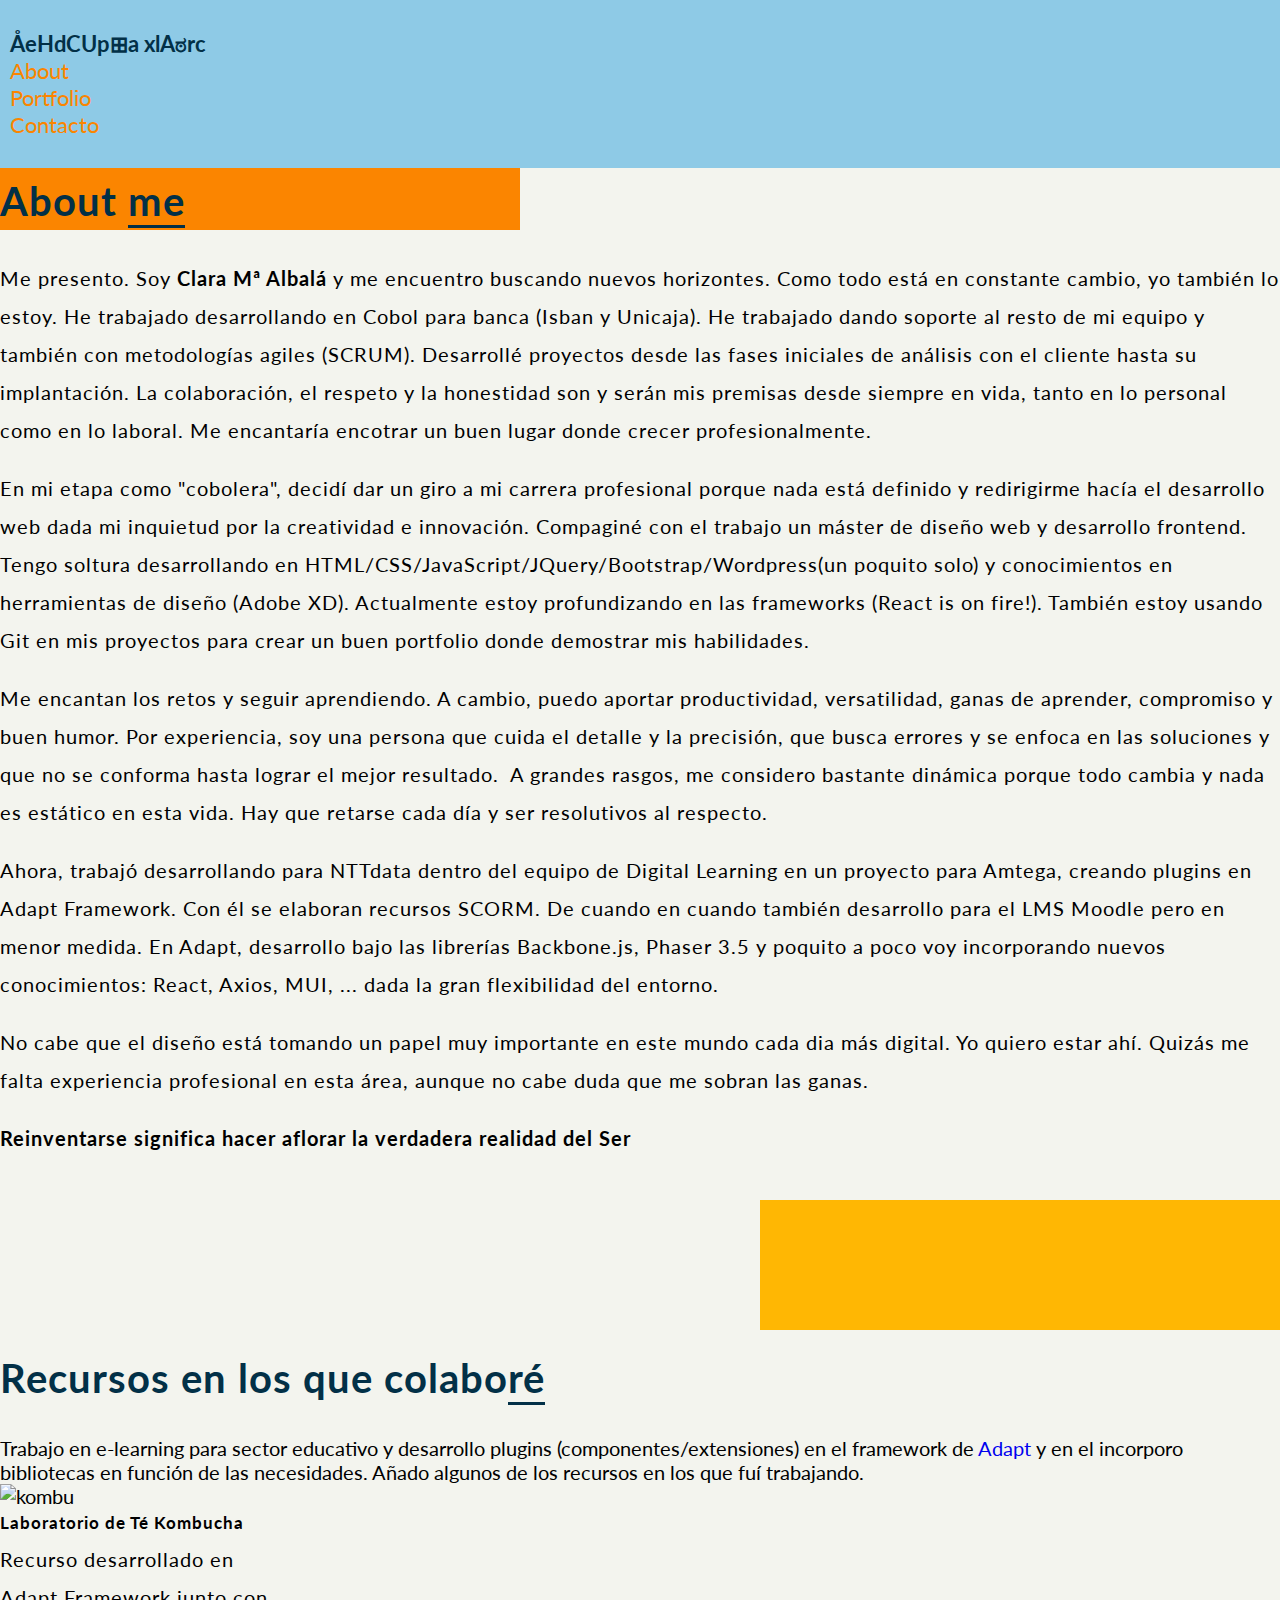
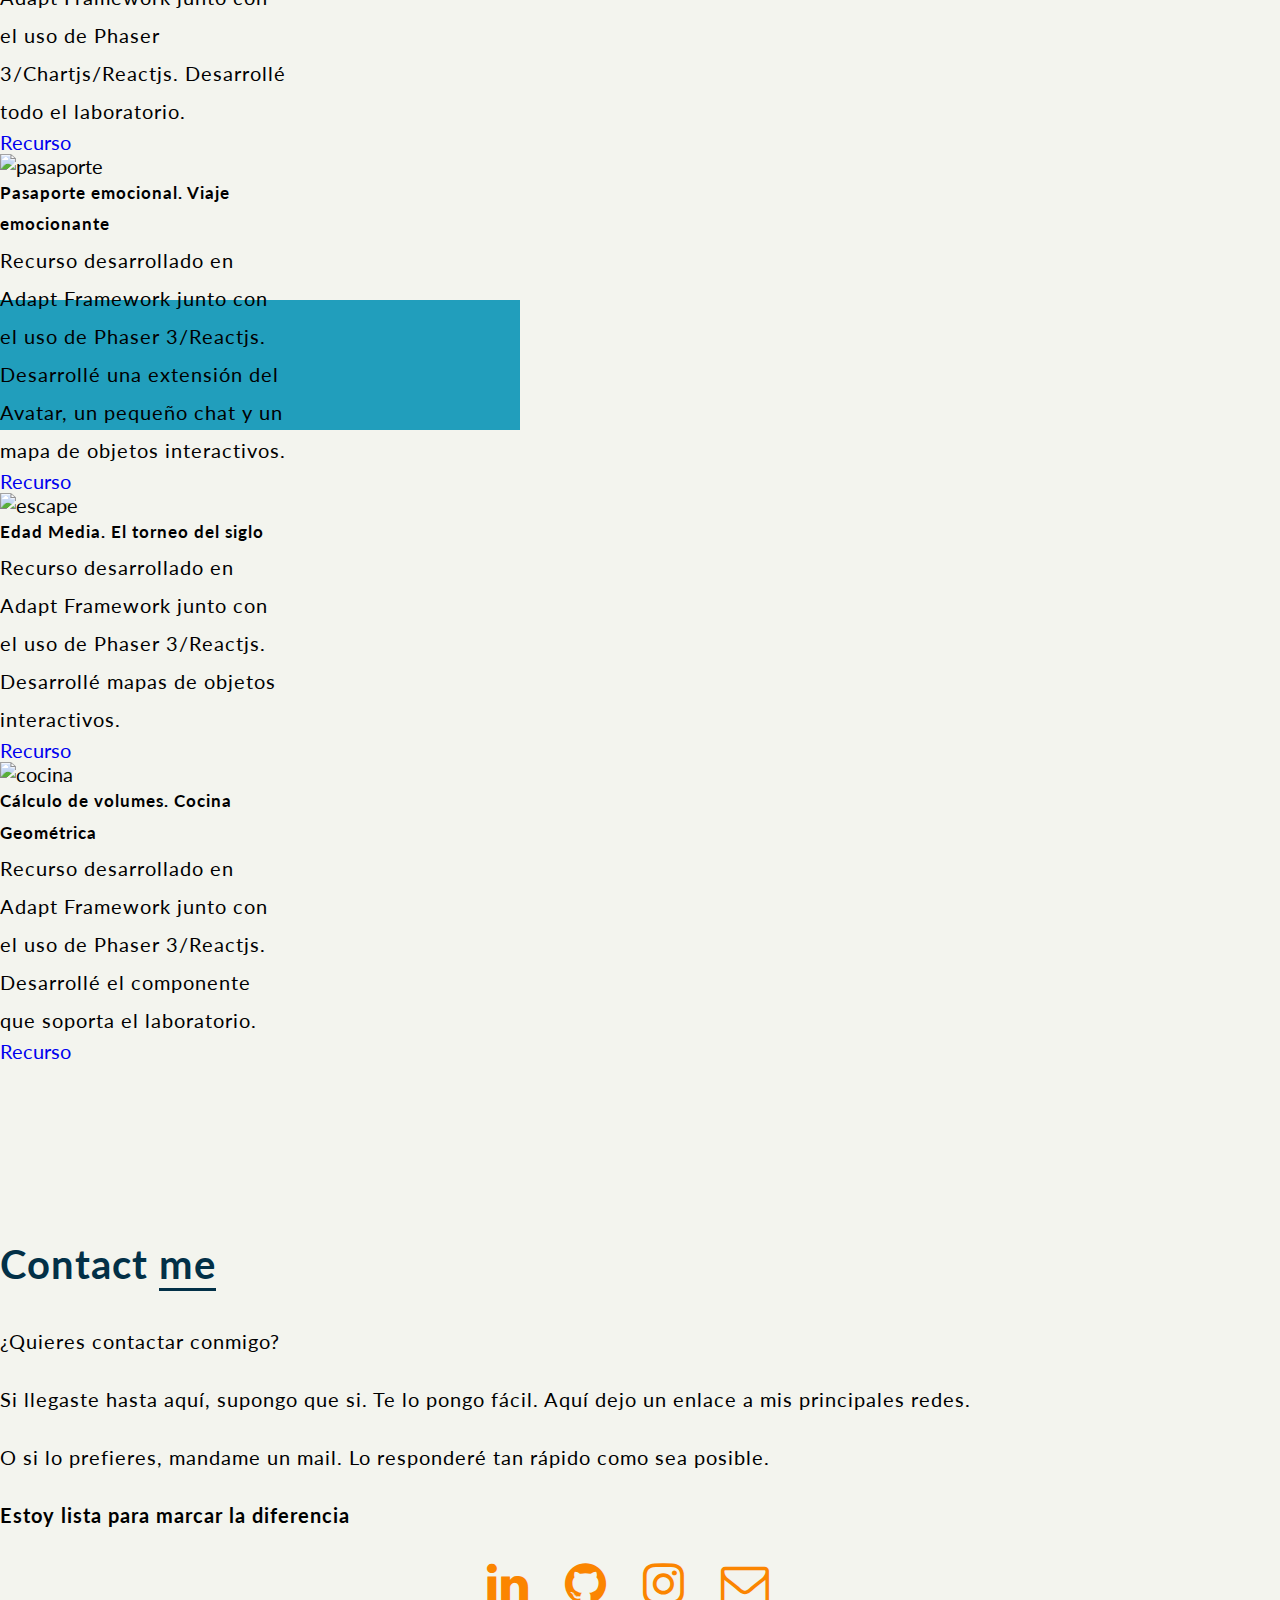
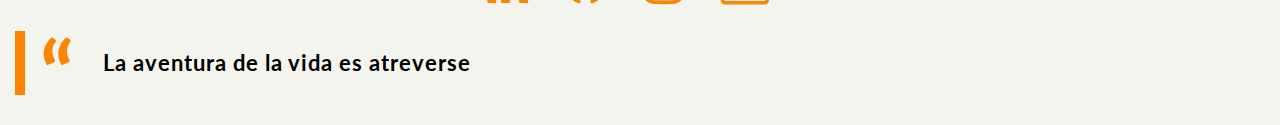
==== commit 91e46297: "Ajuste" ====
--- a/index.html
+++ b/index.html
@@ -45,7 +45,7 @@
                     <div class="col-md-5"></div>
                     <div class="col-md-7">
                         <p>
-                        En mi etapa como "cobolera", decidí dar un giro a mi carrera profesional porque nada está definido y redirigirme hacía el desarrollo web dada mi inquietud por la creatividad e innovación. Compaginé con el trabajo un máster de diseño web y desarrollo frontend. Tengo soltura desarrollando en HTML/CSS/JavaScript/JQuery/Bootstrap/Wordpress y conocimientos en herramientas de diseño (Adobe XD). Actualmente estoy profundizando en las frameworks (React is on fire!). También estoy usando Git en mis proyectos para crear un buen portfolio donde demostrar mis habilidades. 
+                        En mi etapa como "cobolera", decidí dar un giro a mi carrera profesional porque nada está definido y redirigirme hacía el desarrollo web dada mi inquietud por la creatividad e innovación. Compaginé con el trabajo un máster de diseño web y desarrollo frontend. Tengo soltura desarrollando en HTML/CSS/JavaScript/JQuery/Bootstrap/Wordpress(un poquito solo) y conocimientos en herramientas de diseño (Adobe XD). Actualmente estoy profundizando en las frameworks (React is on fire!). También estoy usando Git en mis proyectos para crear un buen portfolio donde demostrar mis habilidades. 
                         </p>
                     </div>
                     <!--derecha blanco-->
@@ -162,8 +162,7 @@
                 </div>
                 <div class="contacto__bloque-block col-12">
                     <blockquote>
-                        Sueña y esfuerzate. 
-                        Sin trabajo, no hay gloria.
+                        La aventura de la vida es atreverse
                     </blockquote>
                 </div>
             </div>   
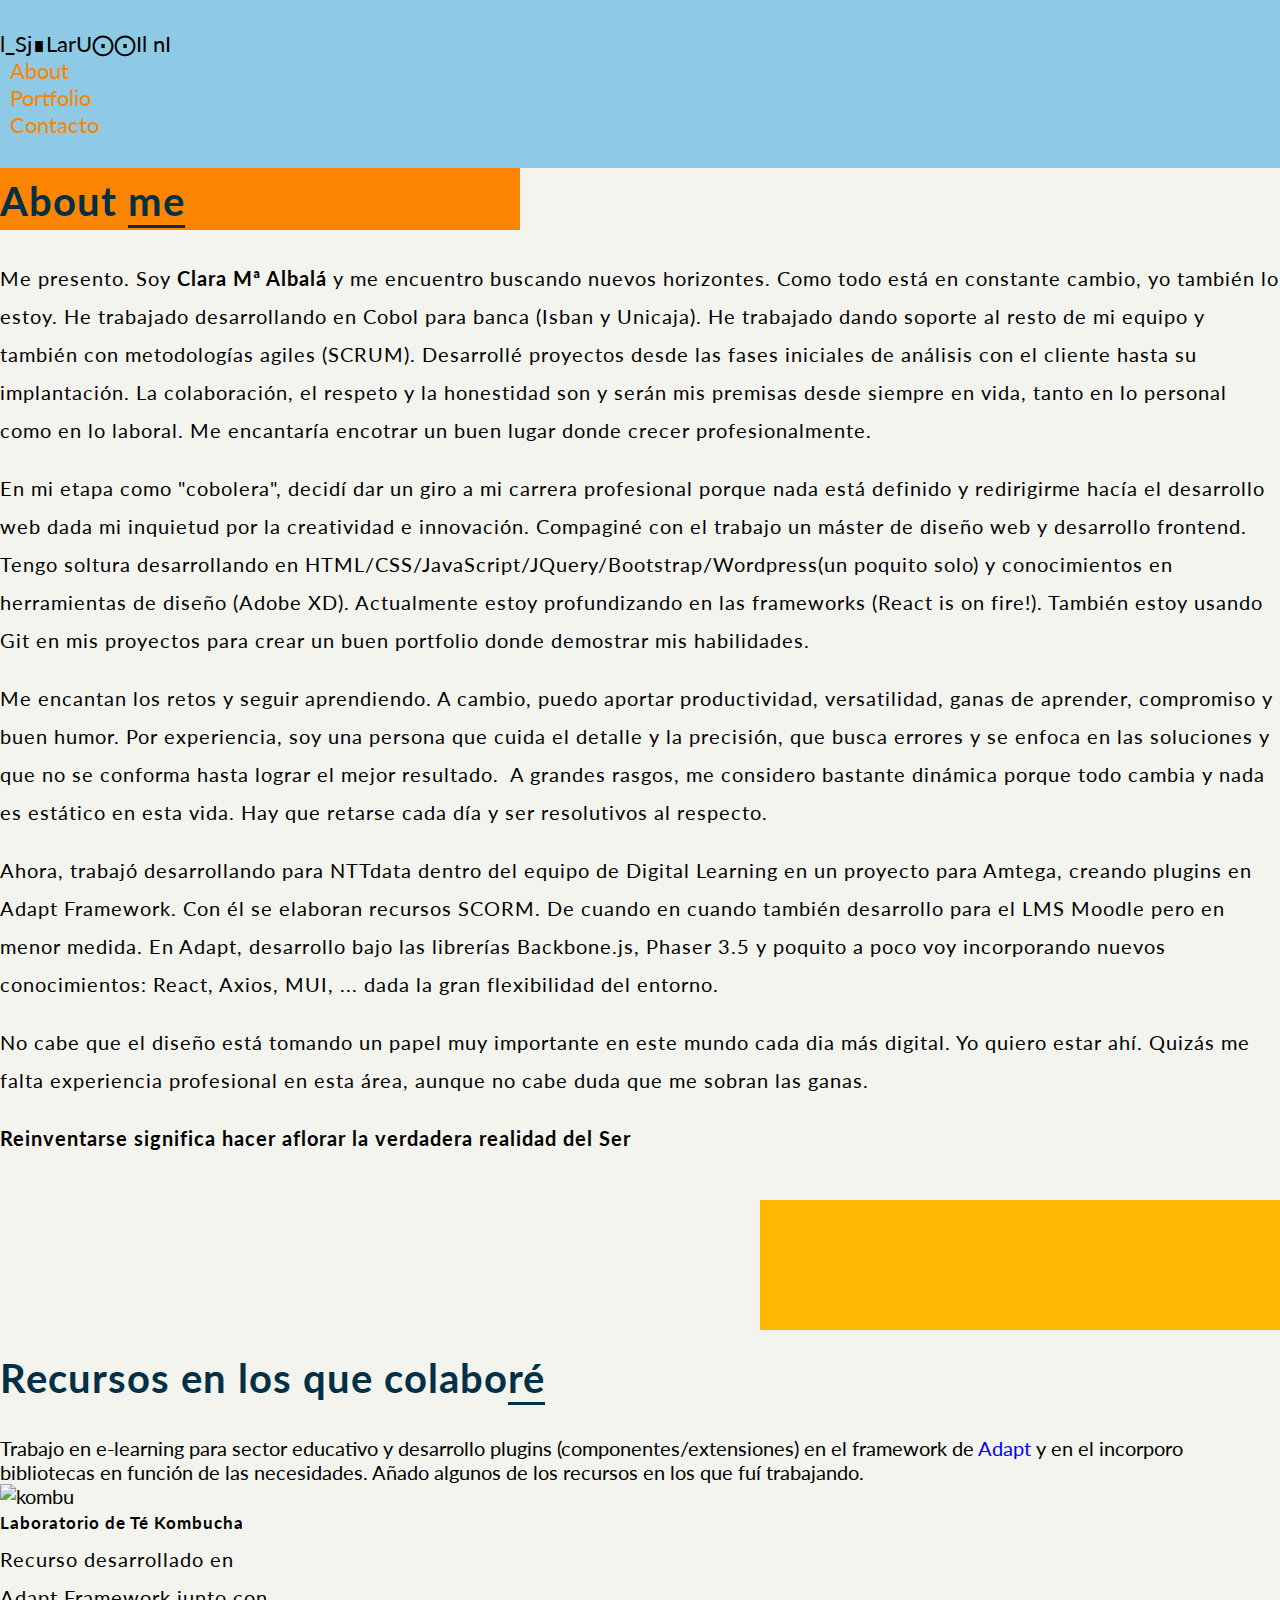
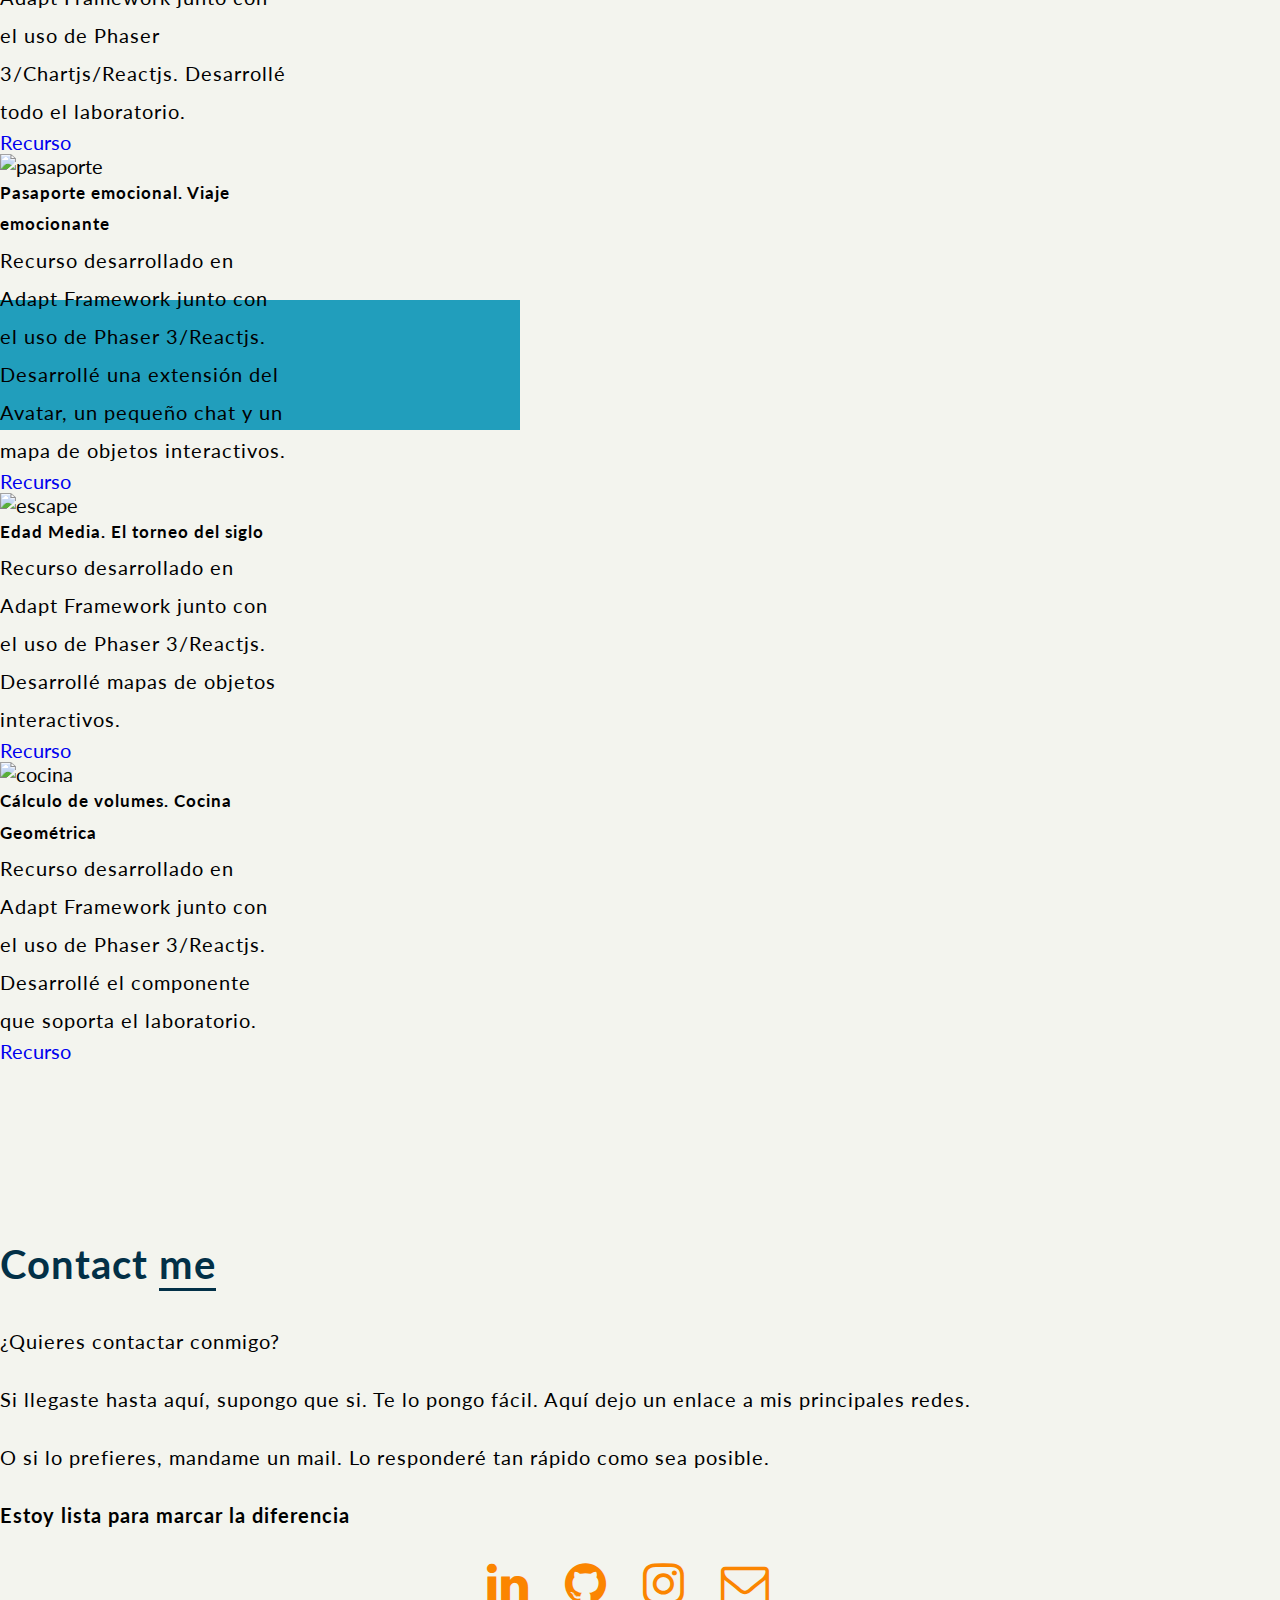
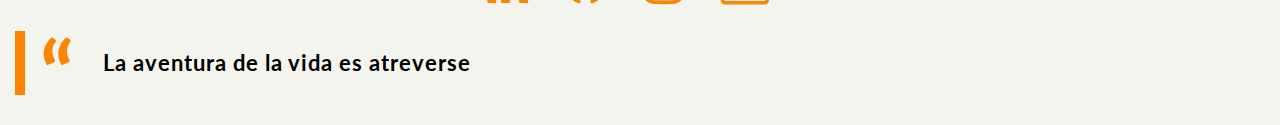
==== commit abc43a90: "Ajuste" ====
--- a/index.html
+++ b/index.html
@@ -12,7 +12,7 @@
 <body>
     <nav class="navbar cabecera__nav">
         <div class="cabecera__nombre" id="logo">
-            <a href="https://clara-am.github.io/">ಠ_ಠ Clara Albalá</a>
+            <a href="https://clara-am.github.io/">ಠ_ಠ Clara Albalá </a>
         </div>
         <div class="cabecera__nav-lista">
             <ul class="nav">
--- a/css/style.css
+++ b/css/style.css
@@ -61,7 +61,6 @@
 219EBC Blue green
 8ECAE6 Light cornflower blue
 */
-@import "https://unpkg.com/transition-style/transition.min.css";
 /****************DISEÑO*******************/
 .cabecera{
     width: 100%;
@@ -77,15 +76,15 @@
     padding-top: 30px;
     padding-bottom: 30px;
 }
-.cabecera__nombre{
+.cabecera__nombre a{
     z-index:50;
     font-weight: 700;
     transition:all 0.3s;
     color: #023047;
     cursor: pointer;
-    padding-left: 10px;
-}
-.cabecera__nombre:hover{
+    padding-left: 40px;
+}
+.cabecera__nombre a:hover{
     color: #219EBC;
     transform: scale(1.2);
 }
